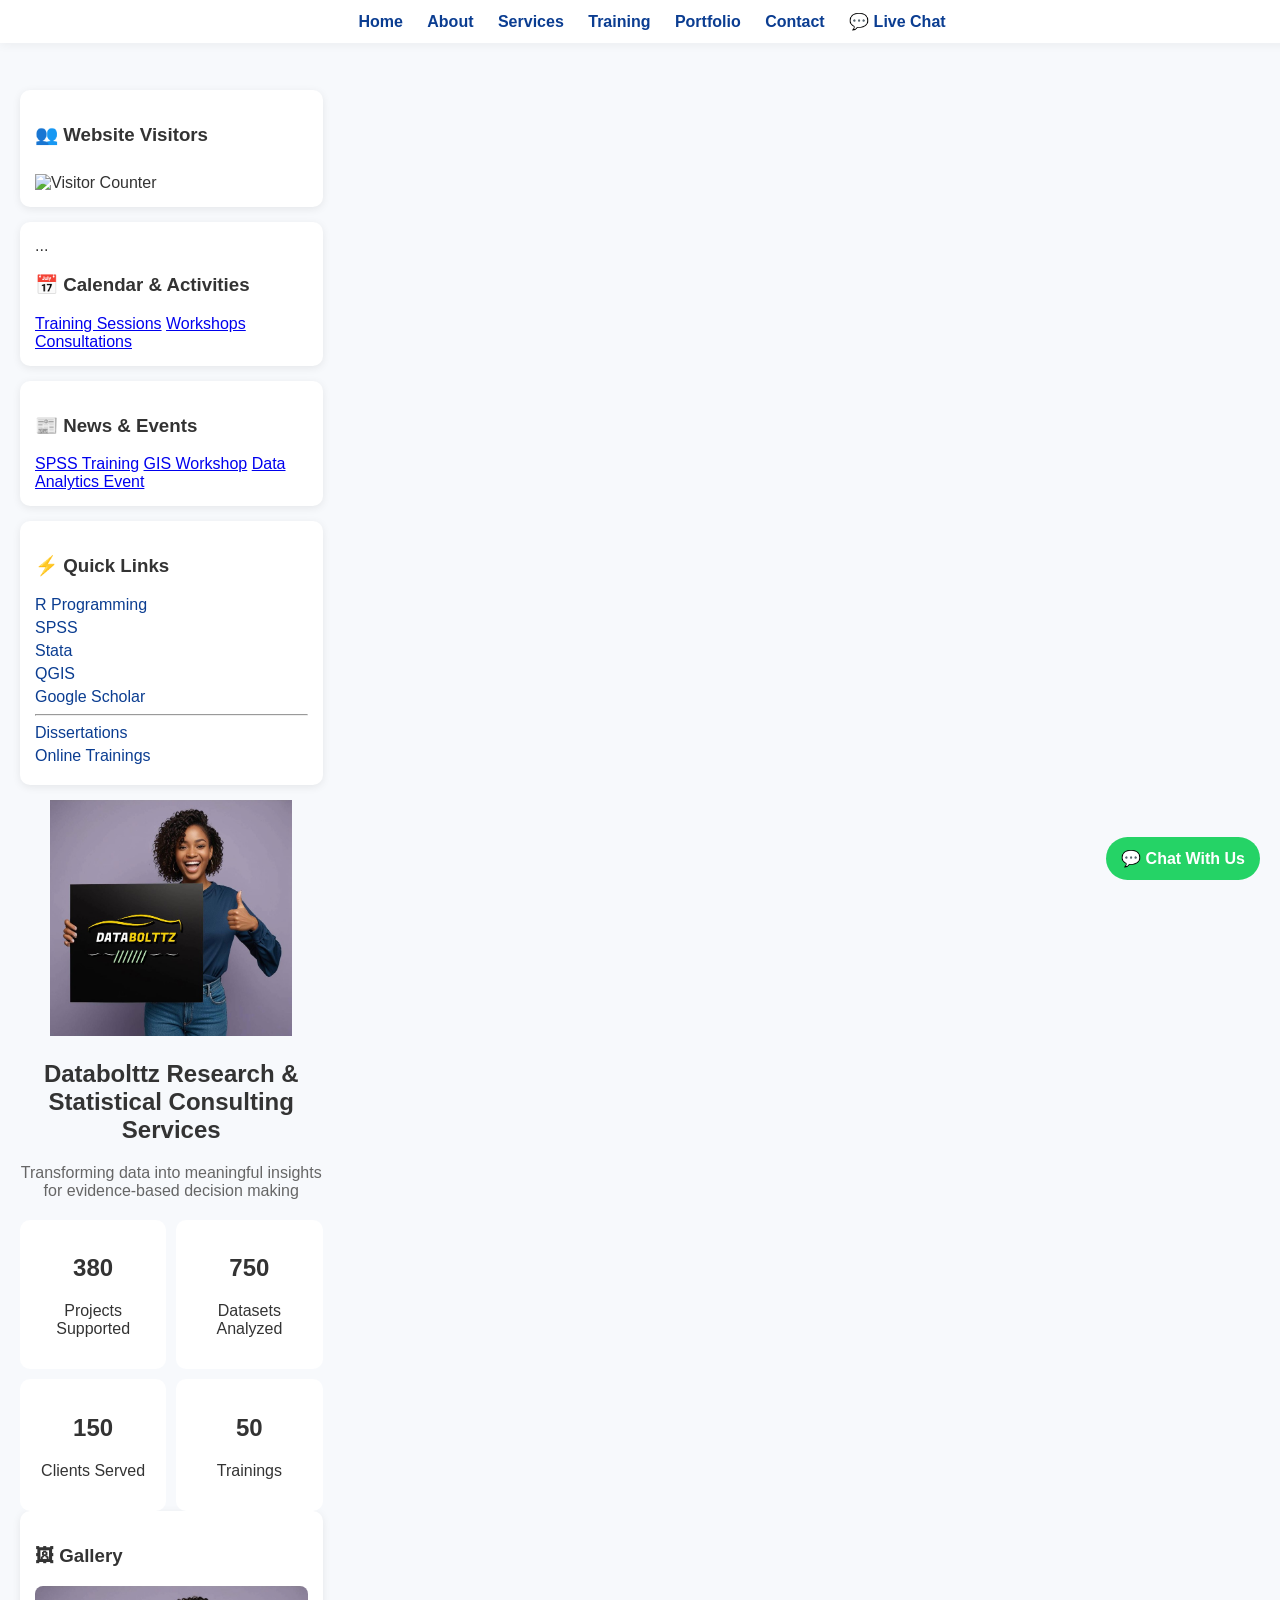
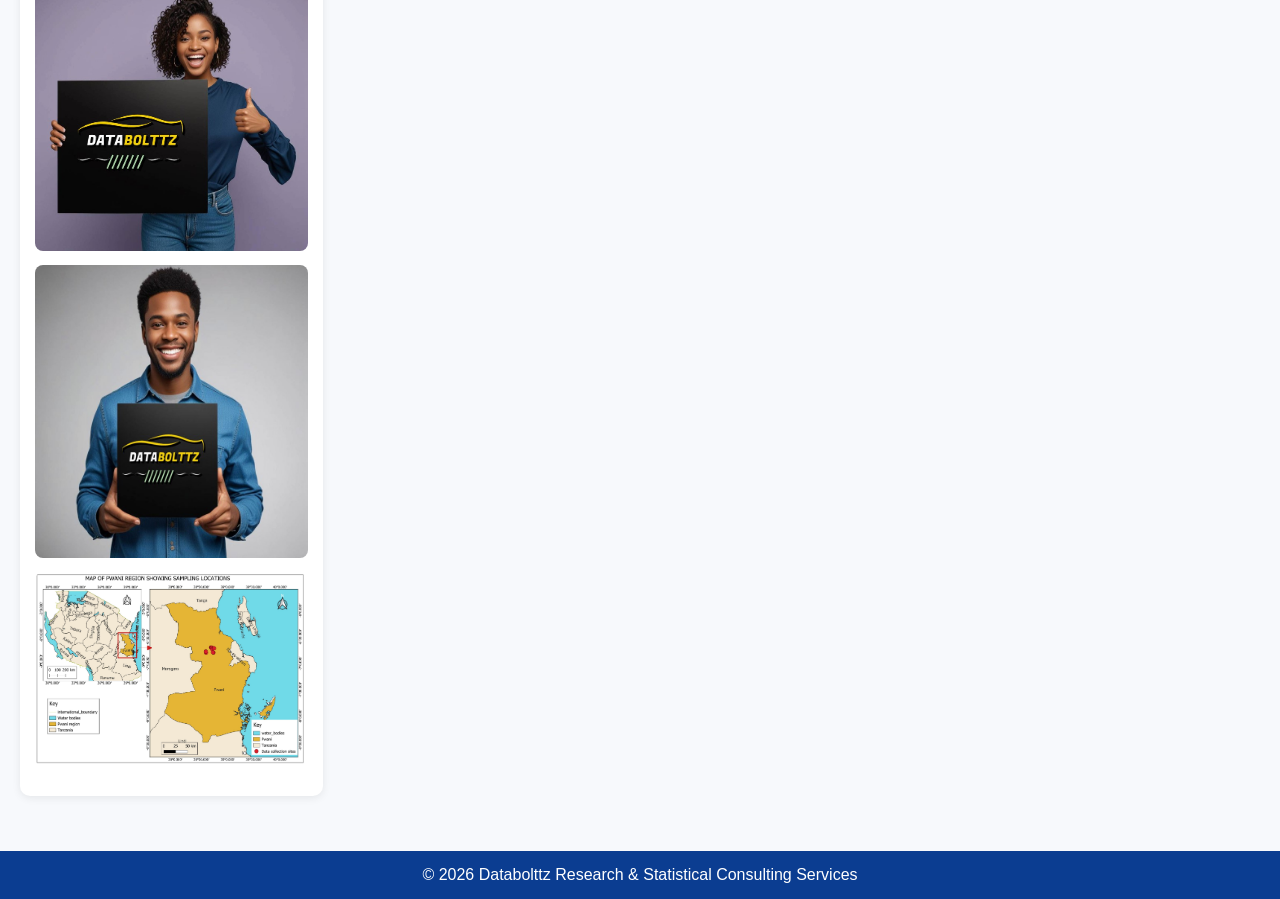
==== index.html @ 072b4691 "Update index.html" ====
<!DOCTYPE html>
<html lang="en">

<head>

<!-- Google Analytics -->
<script async src="https://www.googletagmanager.com/gtag/js?id=G-7TJXRVPLY3"></script>
<script>
  window.dataLayer = window.dataLayer || [];
  function gtag(){dataLayer.push(arguments);}
  gtag('js', new Date());
  gtag('config', 'G-7TJXRVPLY3');
</script>

<meta charset="UTF-8">
<meta name="viewport" content="width=device-width, initial-scale=1.0">

<title>Databolttz Research & Statistical Consulting Services</title>

<link rel="stylesheet" href="style.css">

</head>

<body>

<!-- NAVIGATION -->
<nav class="top-nav">

    <div class="nav-left">
        <a href="index.html">Home</a>
        <a href="about.html">About</a>
        <a href="services.html">Services</a>
        <a href="training.html">Training</a>
        <a href="portfolio.html">Portfolio</a>
        <a href="contact.html">Contact</a>

        <a href="https://wa.me/255772519788" class="nav-whatsapp" target="_blank">
            💬 Live Chat
        </a>
    </div>

</nav>

<!-- MAIN LAYOUT -->
<div class="home-container">

<!-- LEFT PANEL -->
<aside class="side-panel">

    <!-- LEFT PANEL -->
<aside class="side-panel">

    <!-- 👇 PASTE VISITOR COUNTER HERE (TOP OF LEFT PANEL) -->
    <div class="box visitor-box">

        <h3>👥 Website Visitors</h3>

        <img src="https://hits.seeyoufarm.com/api/count/incr/badge.svg?url=https%3A%2F%2Fdatabolttz.github.io&count_bg=%230B3D91&title_bg=%23555555&icon=&icon_color=%23E7E7E7&title=visitors&edge_flat=false"
             alt="Visitor Counter">

    </div>

    <!-- CALENDAR -->
    <div class="box">
        ...
        <h3>📅 Calendar & Activities</h3>
        <a href="#" onclick="showNoEvent('Training Sessions')">Training Sessions</a>
        <a href="#" onclick="showNoEvent('Workshops')">Workshops</a>
        <a href="#" onclick="showNoEvent('Consultations')">Consultations</a>
    </div>

    <div class="box">
        <h3>📰 News & Events</h3>
        <a href="#" onclick="showNoEvent('SPSS Training')">SPSS Training</a>
        <a href="#" onclick="showNoEvent('GIS Workshop')">GIS Workshop</a>
        <a href="#" onclick="showNoEvent('Data Analytics')">Data Analytics Event</a>
    </div>

    <div class="box quick-links">
        <h3>⚡ Quick Links</h3>

        <a href="https://www.r-project.org/" target="_blank">R Programming</a>
        <a href="https://www.ibm.com/spss" target="_blank">SPSS</a>
        <a href="https://www.stata.com/" target="_blank">Stata</a>
        <a href="https://www.qgis.org/" target="_blank">QGIS</a>
        <a href="https://scholar.google.com/" target="_blank">Google Scholar</a>

        <hr>

        <a href="https://www.proquest.com/" target="_blank">Dissertations</a>
        <a href="https://www.coursera.org/" target="_blank">Online Trainings</a>
    </div>

</aside>

<!-- CENTER PANEL -->
<main class="center-panel">

    <img src="Databolt1.jpg" class="hero-logo" alt="Databolttz Logo">

    <h1>Databolttz Research & Statistical Consulting Services</h1>

    <p class="tagline">
        Transforming data into meaningful insights for evidence-based decision making
    </p>

    <!-- COUNTERS -->
    <section class="stats-section">

        <div class="stat-box">
            <h2 class="counter" data-target="500">0</h2>
            <p>Projects Supported</p>
        </div>

        <div class="stat-box">
            <h2 class="counter" data-target="1000">0</h2>
            <p>Datasets Analyzed</p>
        </div>

        <div class="stat-box">
            <h2 class="counter" data-target="200">0</h2>
            <p>Clients Served</p>
        </div>

        <div class="stat-box">
            <h2 class="counter" data-target="50">0</h2>
            <p>Trainings</p>
        </div>

    </section>

</main>

<!-- RIGHT PANEL -->
<aside class="side-panel">

    <div class="box">
        <h3>🖼 Gallery</h3>

        <img src="Databolt1.jpg" class="gallery-img">
        <img src="Databolt2.jpg" class="gallery-img">
        <img src="Databolt6.jpg" class="gallery-img">

    </div>

</aside>

</div>

<!-- WHATSAPP BUTTON -->
<a href="https://wa.me/255772519788" class="whatsapp-btn" target="_blank">
💬 Chat With Us
</a>

<!-- FOOTER -->
<footer>
© 2026 Databolttz Research & Statistical Consulting Services
</footer>

<!-- SCRIPTS -->
<script>

function showNoEvent(item){
    alert(item + ":\n\nCurrently there are no active announcements.\n\nStay tuned.");
}

const counters = document.querySelectorAll('.counter');

counters.forEach(counter => {
    const update = () => {
        const target = +counter.getAttribute('data-target');
        const current = +counter.innerText;
        const inc = target / 100;

        if(current < target){
            counter.innerText = Math.ceil(current + inc);
            setTimeout(update, 20);
        } else {
            counter.innerText = target;
        }
    };
    update();
});

</script>

</body>
</html>
---- style.css ----
body {
    margin: 0;
    font-family: Arial, sans-serif;
    background: #f7f9fc;
    color: #333;
}

/* NAV */
.top-nav {
    position: fixed;
    top: 0;
    width: 100%;
    background: white;
    padding: 12px;
    display: flex;
    justify-content: center;
    box-shadow: 0 2px 10px rgba(0,0,0,0.05);
    z-index: 1000;
}

.top-nav a {
    margin: 0 10px;
    text-decoration: none;
    color: #0b3d91;
    font-weight: bold;
}

/* LAYOUT */
.home-container {
    display: grid;
    grid-template-columns: 1fr 2fr 1fr;
    gap: 15px;
    padding: 90px 20px 20px;
}

/* BOXES */
.box {
    background: white;
    padding: 15px;
    border-radius: 10px;
    margin-bottom: 15px;
    box-shadow: 0 2px 8px rgba(0,0,0,0.08);
}

/* CENTER */
.center-panel {
    text-align: center;
}

.hero-logo {
    width: 80%;
    max-width: 300px;
}

.tagline {
    color: #666;
}

/* COUNTERS */
.stats-section {
    display: grid;
    grid-template-columns: repeat(2, 1fr);
    gap: 10px;
    margin-top: 20px;
}

.stat-box {
    background: white;
    padding: 15px;
    border-radius: 10px;
}

/* GALLERY */
.gallery-img {
    width: 100%;
    margin-bottom: 10px;
    border-radius: 8px;
}

/* WHATSAPP */
.whatsapp-btn {
    position: fixed;
    bottom: 20px;
    right: 20px;
    background: #25D366;
    color: white;
    padding: 12px 15px;
    border-radius: 50px;
    text-decoration: none;
    font-weight: bold;
}

/* QUICK LINKS */
.quick-links a {
    display: block;
    margin: 5px 0;
    color: #0b3d91;
    text-decoration: none;
}

/* VISITOR IMAGE */
.visitor-box img {
    width: 100%;
    margin-top: 10px;
}

/* FOOTER */
footer {
    text-align: center;
    padding: 15px;
    background: #0b3d91;
    color: white;
    margin-top: 20px;
}
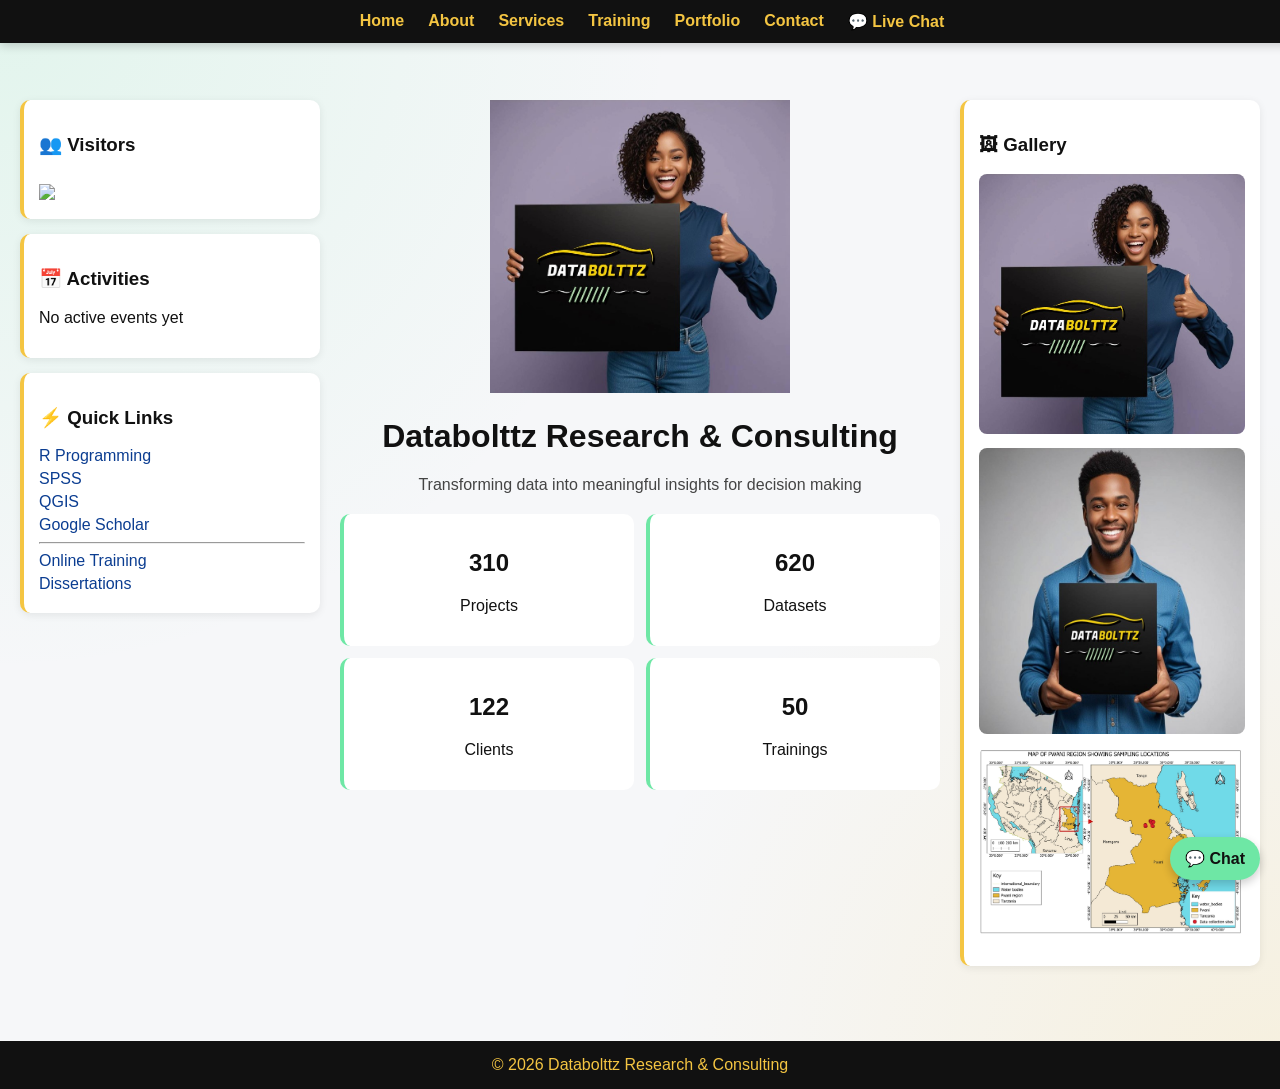
==== commit 22588bad: "Update index.html" ====
--- a/index.html
+++ b/index.html
@@ -3,7 +3,6 @@
 
 <head>
 
-<!-- Google Analytics -->
 <script async src="https://www.googletagmanager.com/gtag/js?id=G-7TJXRVPLY3"></script>
 <script>
   window.dataLayer = window.dataLayer || [];
@@ -15,7 +14,7 @@
 <meta charset="UTF-8">
 <meta name="viewport" content="width=device-width, initial-scale=1.0">
 
-<title>Databolttz Research & Statistical Consulting Services</title>
+<title>Databolttz Research & Consulting</title>
 
 <link rel="stylesheet" href="style.css">
 
@@ -23,152 +22,117 @@
 
 <body>
 
-<!-- NAVIGATION -->
+<!-- NAV -->
 <nav class="top-nav">
+    <a href="index.html">Home</a>
+    <a href="about.html">About</a>
+    <a href="services.html">Services</a>
+    <a href="training.html">Training</a>
+    <a href="portfolio.html">Portfolio</a>
+    <a href="contact.html">Contact</a>
 
-    <div class="nav-left">
-        <a href="index.html">Home</a>
-        <a href="about.html">About</a>
-        <a href="services.html">Services</a>
-        <a href="training.html">Training</a>
-        <a href="portfolio.html">Portfolio</a>
-        <a href="contact.html">Contact</a>
-
-        <a href="https://wa.me/255772519788" class="nav-whatsapp" target="_blank">
-            💬 Live Chat
-        </a>
-    </div>
-
+    <a href="https://wa.me/255772519788" target="_blank">💬 Live Chat</a>
 </nav>
 
 <!-- MAIN LAYOUT -->
 <div class="home-container">
 
-<!-- LEFT PANEL -->
-<aside class="side-panel">
+    <!-- LEFT -->
+    <aside class="side-panel">
 
-    <!-- LEFT PANEL -->
-<aside class="side-panel">
-
-    <!-- 👇 PASTE VISITOR COUNTER HERE (TOP OF LEFT PANEL) -->
-    <div class="box visitor-box">
-
-        <h3>👥 Website Visitors</h3>
-
-        <img src="https://hits.seeyoufarm.com/api/count/incr/badge.svg?url=https%3A%2F%2Fdatabolttz.github.io&count_bg=%230B3D91&title_bg=%23555555&icon=&icon_color=%23E7E7E7&title=visitors&edge_flat=false"
-             alt="Visitor Counter">
-
-    </div>
-
-    <!-- CALENDAR -->
-    <div class="box">
-        ...
-        <h3>📅 Calendar & Activities</h3>
-        <a href="#" onclick="showNoEvent('Training Sessions')">Training Sessions</a>
-        <a href="#" onclick="showNoEvent('Workshops')">Workshops</a>
-        <a href="#" onclick="showNoEvent('Consultations')">Consultations</a>
-    </div>
-
-    <div class="box">
-        <h3>📰 News & Events</h3>
-        <a href="#" onclick="showNoEvent('SPSS Training')">SPSS Training</a>
-        <a href="#" onclick="showNoEvent('GIS Workshop')">GIS Workshop</a>
-        <a href="#" onclick="showNoEvent('Data Analytics')">Data Analytics Event</a>
-    </div>
-
-    <div class="box quick-links">
-        <h3>⚡ Quick Links</h3>
-
-        <a href="https://www.r-project.org/" target="_blank">R Programming</a>
-        <a href="https://www.ibm.com/spss" target="_blank">SPSS</a>
-        <a href="https://www.stata.com/" target="_blank">Stata</a>
-        <a href="https://www.qgis.org/" target="_blank">QGIS</a>
-        <a href="https://scholar.google.com/" target="_blank">Google Scholar</a>
-
-        <hr>
-
-        <a href="https://www.proquest.com/" target="_blank">Dissertations</a>
-        <a href="https://www.coursera.org/" target="_blank">Online Trainings</a>
-    </div>
-
-</aside>
-
-<!-- CENTER PANEL -->
-<main class="center-panel">
-
-    <img src="Databolt1.jpg" class="hero-logo" alt="Databolttz Logo">
-
-    <h1>Databolttz Research & Statistical Consulting Services</h1>
-
-    <p class="tagline">
-        Transforming data into meaningful insights for evidence-based decision making
-    </p>
-
-    <!-- COUNTERS -->
-    <section class="stats-section">
-
-        <div class="stat-box">
-            <h2 class="counter" data-target="500">0</h2>
-            <p>Projects Supported</p>
+        <div class="box visitor-box">
+            <h3>👥 Visitors</h3>
+            <img src="https://hits.seeyoufarm.com/api/count/incr/badge.svg?url=https%3A%2F%2Fdatabolttz.github.io&count_bg=%230B3D91&title_bg=%23555555&title=visitors">
         </div>
 
-        <div class="stat-box">
-            <h2 class="counter" data-target="1000">0</h2>
-            <p>Datasets Analyzed</p>
+        <div class="box">
+            <h3>📅 Activities</h3>
+            <p>No active events yet</p>
         </div>
 
-        <div class="stat-box">
-            <h2 class="counter" data-target="200">0</h2>
-            <p>Clients Served</p>
+        <div class="box quick-links">
+            <h3>⚡ Quick Links</h3>
+
+            <a href="https://www.r-project.org/">R Programming</a>
+            <a href="https://www.ibm.com/spss">SPSS</a>
+            <a href="https://www.qgis.org/">QGIS</a>
+            <a href="https://scholar.google.com/">Google Scholar</a>
+
+            <hr>
+
+            <a href="https://www.coursera.org/">Online Training</a>
+            <a href="https://www.proquest.com/">Dissertations</a>
         </div>
 
-        <div class="stat-box">
-            <h2 class="counter" data-target="50">0</h2>
-            <p>Trainings</p>
+    </aside>
+
+    <!-- CENTER -->
+    <main class="center-panel">
+
+        <img src="Databolt1.jpg" class="hero-logo">
+
+        <h1>Databolttz Research & Consulting</h1>
+
+        <p class="tagline">
+            Transforming data into meaningful insights for decision making
+        </p>
+
+        <section class="stats-section">
+
+            <div class="stat-box">
+                <h2 class="counter" data-target="500">0</h2>
+                <p>Projects</p>
+            </div>
+
+            <div class="stat-box">
+                <h2 class="counter" data-target="1000">0</h2>
+                <p>Datasets</p>
+            </div>
+
+            <div class="stat-box">
+                <h2 class="counter" data-target="200">0</h2>
+                <p>Clients</p>
+            </div>
+
+            <div class="stat-box">
+                <h2 class="counter" data-target="50">0</h2>
+                <p>Trainings</p>
+            </div>
+
+        </section>
+
+    </main>
+
+    <!-- RIGHT -->
+    <aside class="side-panel">
+
+        <div class="box">
+            <h3>🖼 Gallery</h3>
+
+            <img src="Databolt1.jpg" class="gallery-img">
+            <img src="Databolt2.jpg" class="gallery-img">
+            <img src="Databolt6.jpg" class="gallery-img">
+
         </div>
 
-    </section>
-
-</main>
-
-<!-- RIGHT PANEL -->
-<aside class="side-panel">
-
-    <div class="box">
-        <h3>🖼 Gallery</h3>
-
-        <img src="Databolt1.jpg" class="gallery-img">
-        <img src="Databolt2.jpg" class="gallery-img">
-        <img src="Databolt6.jpg" class="gallery-img">
-
-    </div>
-
-</aside>
+    </aside>
 
 </div>
 
-<!-- WHATSAPP BUTTON -->
-<a href="https://wa.me/255772519788" class="whatsapp-btn" target="_blank">
-💬 Chat With Us
-</a>
+<!-- WHATSAPP -->
+<a href="https://wa.me/255772519788" class="whatsapp-btn">💬 Chat</a>
 
 <!-- FOOTER -->
 <footer>
-© 2026 Databolttz Research & Statistical Consulting Services
+© 2026 Databolttz Research & Consulting
 </footer>
 
-<!-- SCRIPTS -->
 <script>
-
-function showNoEvent(item){
-    alert(item + ":\n\nCurrently there are no active announcements.\n\nStay tuned.");
-}
-
-const counters = document.querySelectorAll('.counter');
+const counters = document.querySelectorAll(".counter");
 
 counters.forEach(counter => {
     const update = () => {
-        const target = +counter.getAttribute('data-target');
+        const target = +counter.getAttribute("data-target");
         const current = +counter.innerText;
         const inc = target / 100;
 
@@ -181,7 +145,6 @@
     };
     update();
 });
-
 </script>
 
 </body>
--- a/style.css
+++ b/style.css
@@ -1,48 +1,70 @@
 body {
     margin: 0;
     font-family: Arial, sans-serif;
-    background: #f7f9fc;
-    color: #333;
+
+    background:
+        radial-gradient(circle at top left, rgba(110,231,165,0.15), transparent 40%),
+        radial-gradient(circle at bottom right, rgba(244,197,66,0.15), transparent 40%),
+        #f6f7f9;
+
+    color: #111111;
 }
 
-/* NAV */
+/* =========================
+   CONTAINER (FIXED MARGINS)
+========================= */
+.home-container {
+    display: grid;
+    grid-template-columns: 1fr 2fr 1fr;
+    gap: 20px;
+
+    /* 👇 THIS FIXES YOUR PROBLEM */
+    max-width: 1400px;
+    margin: 0 auto;
+    padding: 100px 20px 30px;
+}
+
+/* =========================
+   NAV
+========================= */
 .top-nav {
     position: fixed;
     top: 0;
     width: 100%;
-    background: white;
+    background: #111111;
     padding: 12px;
     display: flex;
     justify-content: center;
-    box-shadow: 0 2px 10px rgba(0,0,0,0.05);
+    box-shadow: 0 2px 10px rgba(0,0,0,0.2);
     z-index: 1000;
 }
 
 .top-nav a {
-    margin: 0 10px;
+    margin: 0 12px;
     text-decoration: none;
-    color: #0b3d91;
+    color: #f4c542;
     font-weight: bold;
 }
 
-/* LAYOUT */
-.home-container {
-    display: grid;
-    grid-template-columns: 1fr 2fr 1fr;
-    gap: 15px;
-    padding: 90px 20px 20px;
+.top-nav a:hover {
+    color: #6ee7a5;
 }
 
-/* BOXES */
+/* =========================
+   BOXES
+========================= */
 .box {
     background: white;
     padding: 15px;
     border-radius: 10px;
     margin-bottom: 15px;
     box-shadow: 0 2px 8px rgba(0,0,0,0.08);
+    border-left: 4px solid #f4c542;
 }
 
-/* CENTER */
+/* =========================
+   CENTER PANEL
+========================= */
 .center-panel {
     text-align: center;
 }
@@ -53,14 +75,16 @@
 }
 
 .tagline {
-    color: #666;
+    color: #444;
 }
 
-/* COUNTERS */
+/* =========================
+   COUNTERS
+========================= */
 .stats-section {
     display: grid;
     grid-template-columns: repeat(2, 1fr);
-    gap: 10px;
+    gap: 12px;
     margin-top: 20px;
 }
 
@@ -68,29 +92,37 @@
     background: white;
     padding: 15px;
     border-radius: 10px;
+    border-left: 4px solid #6ee7a5;
 }
 
-/* GALLERY */
+/* =========================
+   GALLERY
+========================= */
 .gallery-img {
     width: 100%;
     margin-bottom: 10px;
     border-radius: 8px;
 }
 
-/* WHATSAPP */
+/* =========================
+   WHATSAPP BUTTON
+========================= */
 .whatsapp-btn {
     position: fixed;
     bottom: 20px;
     right: 20px;
-    background: #25D366;
-    color: white;
+    background: #6ee7a5;
+    color: #111111;
     padding: 12px 15px;
     border-radius: 50px;
     text-decoration: none;
     font-weight: bold;
+    box-shadow: 0 4px 10px rgba(0,0,0,0.2);
 }
 
-/* QUICK LINKS */
+/* =========================
+   QUICK LINKS
+========================= */
 .quick-links a {
     display: block;
     margin: 5px 0;
@@ -98,17 +130,39 @@
     text-decoration: none;
 }
 
-/* VISITOR IMAGE */
+.quick-links a:hover {
+    color: #6ee7a5;
+}
+
+/* =========================
+   VISITOR COUNTER
+========================= */
 .visitor-box img {
     width: 100%;
     margin-top: 10px;
 }
 
-/* FOOTER */
+/* =========================
+   FOOTER
+========================= */
 footer {
     text-align: center;
     padding: 15px;
-    background: #0b3d91;
-    color: white;
-    margin-top: 20px;
+    background: #111111;
+    color: #f4c542;
+    margin-top: 30px;
 }
+
+/* =========================
+   RESPONSIVE (IMPORTANT)
+========================= */
+@media (max-width: 900px) {
+    .home-container {
+        grid-template-columns: 1fr;
+        padding: 90px 15px;
+    }
+
+    .stats-section {
+        grid-template-columns: 1fr;
+    }
+}
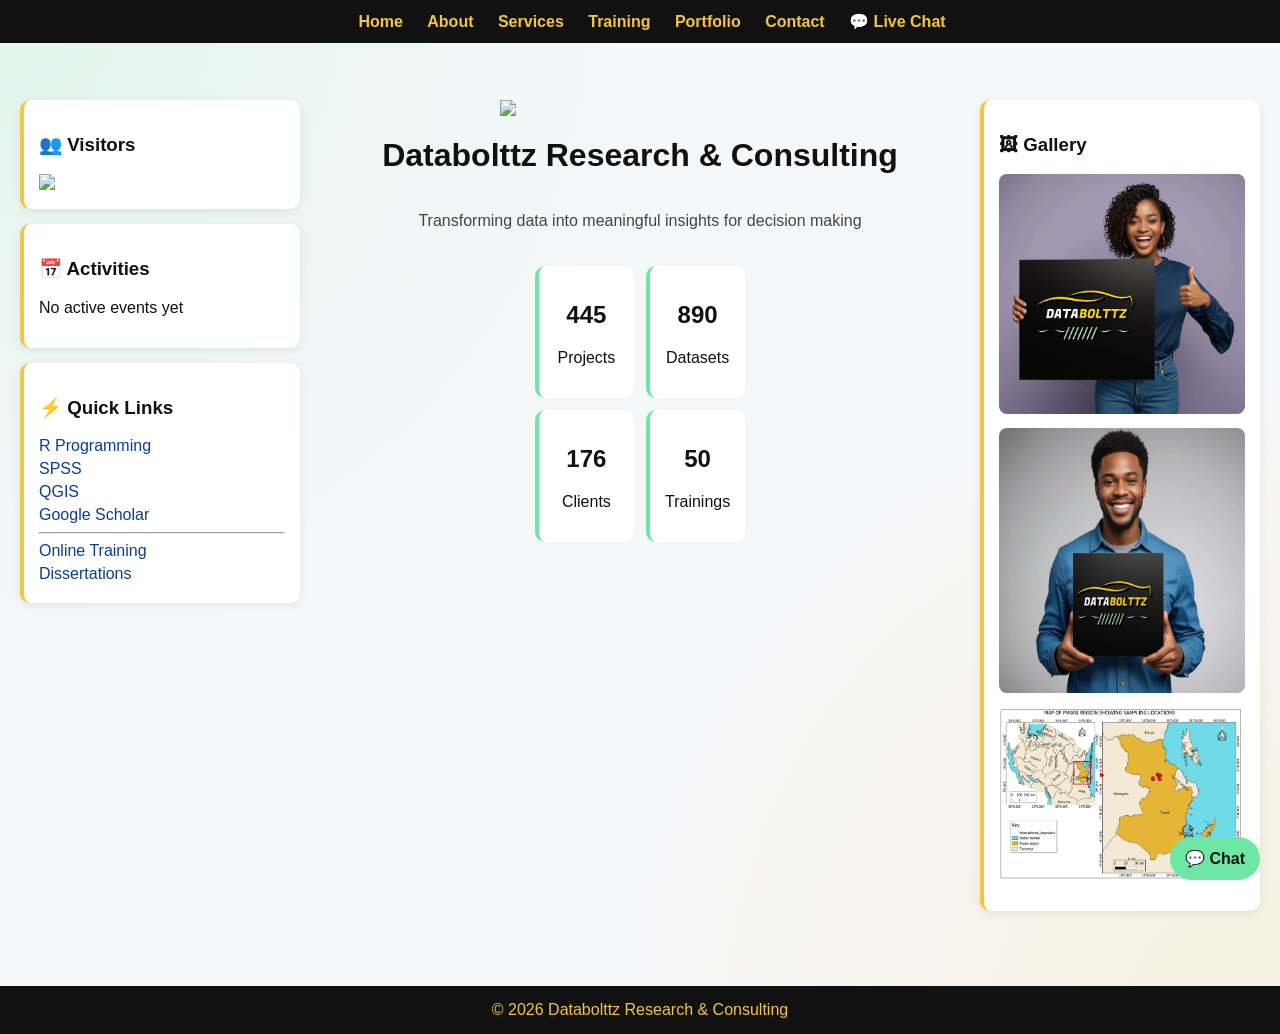
==== commit 4bbe31fa: "Update index.html" ====
--- a/index.html
+++ b/index.html
@@ -69,7 +69,7 @@
     <!-- CENTER -->
     <main class="center-panel">
 
-        <img src="Databolt1.jpg" class="hero-logo">
+        <img src="WhatsApp Image 2026-06-08 at 10.38.jpg" class="hero-logo">
 
         <h1>Databolttz Research & Consulting</h1>
 
--- a/style.css
+++ b/style.css
@@ -7,42 +7,24 @@
         radial-gradient(circle at bottom right, rgba(244,197,66,0.15), transparent 40%),
         #f6f7f9;
 
-    color: #111111;
+    color: #111;
 }
 
-/* =========================
-   CONTAINER (FIXED MARGINS)
-========================= */
-.home-container {
-    display: grid;
-    grid-template-columns: 1fr 2fr 1fr;
-    gap: 20px;
-
-    /* 👇 THIS FIXES YOUR PROBLEM */
-    max-width: 1400px;
-    margin: 0 auto;
-    padding: 100px 20px 30px;
-}
-
-/* =========================
-   NAV
-========================= */
+/* NAV */
 .top-nav {
     position: fixed;
     top: 0;
     width: 100%;
-    background: #111111;
+    background: #111;
     padding: 12px;
-    display: flex;
-    justify-content: center;
-    box-shadow: 0 2px 10px rgba(0,0,0,0.2);
+    text-align: center;
     z-index: 1000;
 }
 
 .top-nav a {
-    margin: 0 12px;
+    color: #f4c542;
+    margin: 0 10px;
     text-decoration: none;
-    color: #f4c542;
     font-weight: bold;
 }
 
@@ -50,37 +32,52 @@
     color: #6ee7a5;
 }
 
-/* =========================
-   BOXES
-========================= */
+/* LAYOUT (FIXED CENTERING) */
+.home-container {
+    display: grid;
+    grid-template-columns: 280px 1fr 280px;
+    gap: 25px;
+
+    max-width: 1300px;
+    margin: 0 auto;
+
+    padding: 100px 20px 40px;
+}
+
+/* PANELS */
+.side-panel {
+    position: sticky;
+    top: 90px;
+}
+
+.center-panel {
+    text-align: center;
+    display: flex;
+    flex-direction: column;
+    align-items: center;
+}
+
+/* BOXES */
 .box {
-    background: white;
+    background: #fff;
     padding: 15px;
     border-radius: 10px;
     margin-bottom: 15px;
+    border-left: 4px solid #f4c542;
     box-shadow: 0 2px 8px rgba(0,0,0,0.08);
-    border-left: 4px solid #f4c542;
 }
 
-/* =========================
-   CENTER PANEL
-========================= */
-.center-panel {
-    text-align: center;
-}
-
+/* CENTER */
 .hero-logo {
-    width: 80%;
-    max-width: 300px;
+    width: 100%;
+    max-width: 280px;
 }
 
 .tagline {
     color: #444;
 }
 
-/* =========================
-   COUNTERS
-========================= */
+/* STATS */
 .stats-section {
     display: grid;
     grid-template-columns: repeat(2, 1fr);
@@ -91,38 +88,31 @@
 .stat-box {
     background: white;
     padding: 15px;
+    border-left: 4px solid #6ee7a5;
     border-radius: 10px;
-    border-left: 4px solid #6ee7a5;
 }
 
-/* =========================
-   GALLERY
-========================= */
+/* GALLERY */
 .gallery-img {
     width: 100%;
     margin-bottom: 10px;
     border-radius: 8px;
 }
 
-/* =========================
-   WHATSAPP BUTTON
-========================= */
+/* WHATSAPP */
 .whatsapp-btn {
     position: fixed;
     bottom: 20px;
     right: 20px;
     background: #6ee7a5;
-    color: #111111;
+    color: #111;
     padding: 12px 15px;
     border-radius: 50px;
     text-decoration: none;
     font-weight: bold;
-    box-shadow: 0 4px 10px rgba(0,0,0,0.2);
 }
 
-/* =========================
-   QUICK LINKS
-========================= */
+/* LINKS */
 .quick-links a {
     display: block;
     margin: 5px 0;
@@ -130,39 +120,22 @@
     text-decoration: none;
 }
 
-.quick-links a:hover {
-    color: #6ee7a5;
-}
-
-/* =========================
-   VISITOR COUNTER
-========================= */
-.visitor-box img {
-    width: 100%;
-    margin-top: 10px;
-}
-
-/* =========================
-   FOOTER
-========================= */
 footer {
     text-align: center;
     padding: 15px;
-    background: #111111;
+    background: #111;
     color: #f4c542;
-    margin-top: 30px;
+    margin-top: 20px;
 }
 
-/* =========================
-   RESPONSIVE (IMPORTANT)
-========================= */
+/* RESPONSIVE */
 @media (max-width: 900px) {
     .home-container {
         grid-template-columns: 1fr;
-        padding: 90px 15px;
     }
 
-    .stats-section {
-        grid-template-columns: 1fr;
+    .side-panel {
+        position: relative;
+        top: auto;
     }
 }
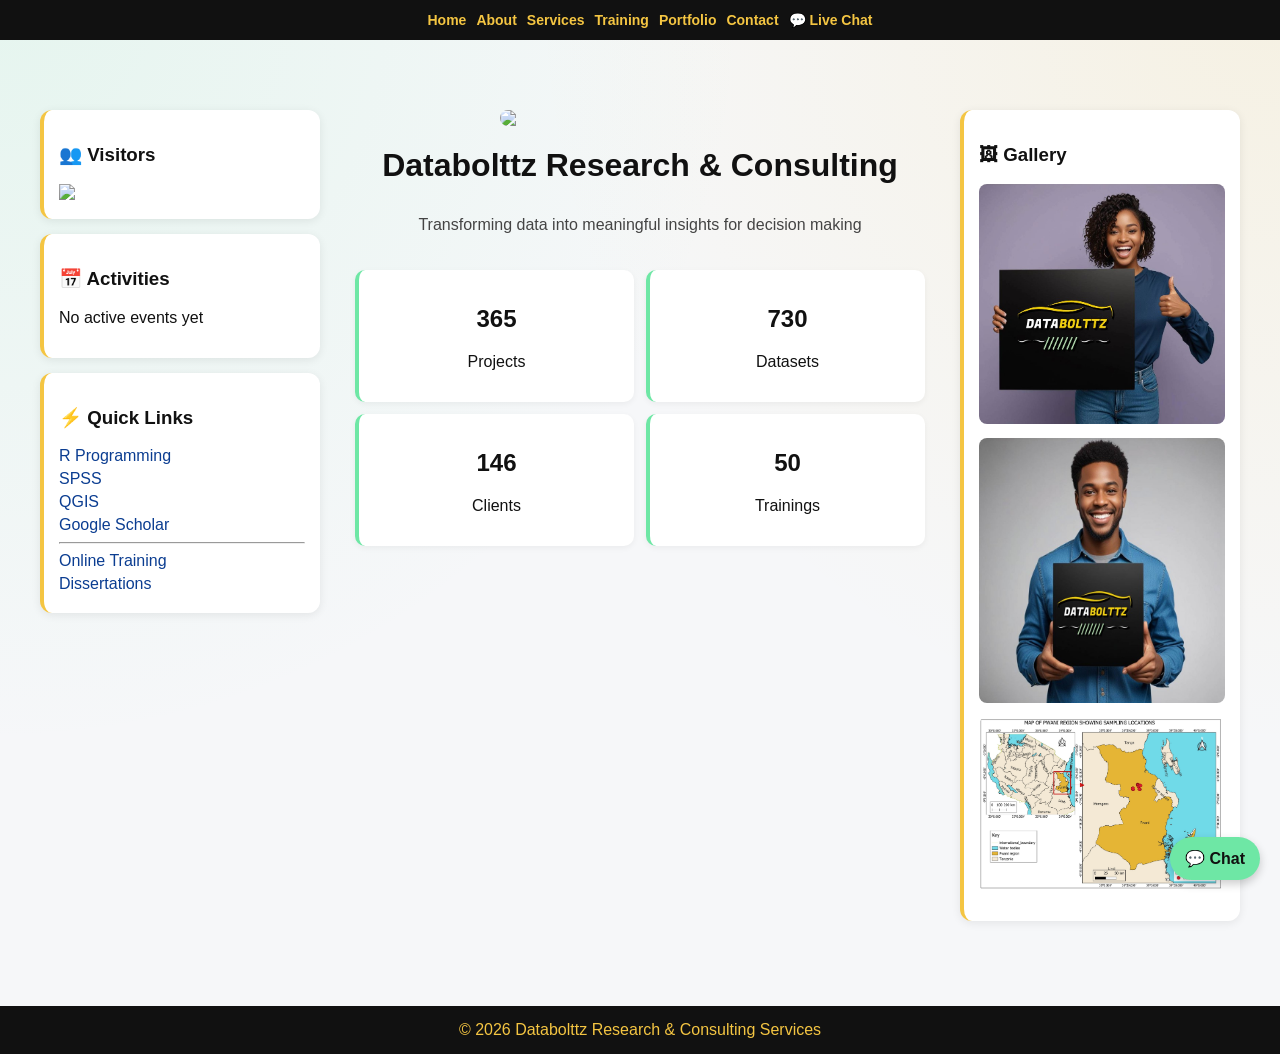
==== commit 333ce02d: "Update index.html" ====
--- a/index.html
+++ b/index.html
@@ -14,7 +14,7 @@
 <meta charset="UTF-8">
 <meta name="viewport" content="width=device-width, initial-scale=1.0">
 
-<title>Databolttz Research & Consulting</title>
+<title>Databolttz Research & Consulting Services</title>
 
 <link rel="stylesheet" href="style.css">
 
@@ -124,7 +124,7 @@
 
 <!-- FOOTER -->
 <footer>
-© 2026 Databolttz Research & Consulting
+© 2026 Databolttz Research & Consulting Services
 </footer>
 
 <script>
--- a/style.css
+++ b/style.css
@@ -3,116 +3,147 @@
     font-family: Arial, sans-serif;
 
     background:
-        radial-gradient(circle at top left, rgba(110,231,165,0.15), transparent 40%),
-        radial-gradient(circle at bottom right, rgba(244,197,66,0.15), transparent 40%),
+        radial-gradient(circle at top left, rgba(110,231,165,0.12), transparent 45%),
+        radial-gradient(circle at top right, rgba(244,197,66,0.12), transparent 45%),
         #f6f7f9;
 
     color: #111;
-}
-
-/* NAV */
+    overflow-x: hidden;
+}
+
+/* =========================
+   NAVIGATION
+========================= */
 .top-nav {
     position: fixed;
     top: 0;
     width: 100%;
     background: #111;
-    padding: 12px;
-    text-align: center;
+    padding: 12px 10px;
+    display: flex;
+    justify-content: center;
+    flex-wrap: wrap;
+    gap: 10px;
     z-index: 1000;
 }
 
 .top-nav a {
     color: #f4c542;
-    margin: 0 10px;
     text-decoration: none;
     font-weight: bold;
+    font-size: 14px;
 }
 
 .top-nav a:hover {
     color: #6ee7a5;
 }
 
-/* LAYOUT (FIXED CENTERING) */
+/* =========================
+   MAIN WRAPPER (KEY FIX)
+========================= */
 .home-container {
     display: grid;
-    grid-template-columns: 280px 1fr 280px;
+
+    /* Balanced layout (fixes left/right empty feel) */
+    grid-template-columns: 280px minmax(500px, 1fr) 280px;
+
     gap: 25px;
 
-    max-width: 1300px;
+    /* IMPORTANT: centers whole site */
+    max-width: 1200px;
     margin: 0 auto;
 
-    padding: 100px 20px 40px;
-}
-
-/* PANELS */
+    padding: 110px 20px 40px;
+
+    align-items: start;
+}
+
+/* =========================
+   SIDE PANELS
+========================= */
 .side-panel {
     position: sticky;
     top: 90px;
 }
 
+/* =========================
+   CENTER PANEL (TRUE CENTER FIX)
+========================= */
 .center-panel {
     text-align: center;
+
     display: flex;
     flex-direction: column;
     align-items: center;
-}
-
-/* BOXES */
+
+    justify-content: flex-start;
+
+    padding: 0 10px;
+}
+
+/* =========================
+   BOX STYLE
+========================= */
 .box {
     background: #fff;
     padding: 15px;
+    border-radius: 12px;
+
+    margin-bottom: 15px;
+
+    border-left: 4px solid #f4c542;
+
+    box-shadow: 0 2px 10px rgba(0,0,0,0.08);
+}
+
+/* =========================
+   HERO LOGO
+========================= */
+.hero-logo {
+    width: 100%;
+    max-width: 280px;
     border-radius: 10px;
-    margin-bottom: 15px;
-    border-left: 4px solid #f4c542;
-    box-shadow: 0 2px 8px rgba(0,0,0,0.08);
-}
-
-/* CENTER */
-.hero-logo {
-    width: 100%;
-    max-width: 280px;
-}
-
+}
+
+/* =========================
+   TAGLINE
+========================= */
 .tagline {
     color: #444;
-}
-
-/* STATS */
+    margin-top: 10px;
+}
+
+/* =========================
+   COUNTERS
+========================= */
 .stats-section {
     display: grid;
     grid-template-columns: repeat(2, 1fr);
     gap: 12px;
     margin-top: 20px;
+    width: 100%;
 }
 
 .stat-box {
     background: white;
     padding: 15px;
+    border-radius: 10px;
     border-left: 4px solid #6ee7a5;
-    border-radius: 10px;
-}
-
-/* GALLERY */
+    box-shadow: 0 2px 6px rgba(0,0,0,0.05);
+}
+
+/* =========================
+   GALLERY
+========================= */
 .gallery-img {
     width: 100%;
+    border-radius: 8px;
     margin-bottom: 10px;
-    border-radius: 8px;
-}
-
-/* WHATSAPP */
-.whatsapp-btn {
-    position: fixed;
-    bottom: 20px;
-    right: 20px;
-    background: #6ee7a5;
-    color: #111;
-    padding: 12px 15px;
-    border-radius: 50px;
-    text-decoration: none;
-    font-weight: bold;
-}
-
-/* LINKS */
+}
+
+/* =========================
+   QUICK LINKS
+========================= */
 .quick-links a {
     display: block;
     margin: 5px 0;
@@ -120,22 +151,58 @@
     text-decoration: none;
 }
 
+.quick-links a:hover {
+    color: #6ee7a5;
+}
+
+/* =========================
+   WHATSAPP BUTTON
+========================= */
+.whatsapp-btn {
+    position: fixed;
+    bottom: 20px;
+    right: 20px;
+
+    background: #6ee7a5;
+    color: #111;
+
+    padding: 12px 15px;
+    border-radius: 50px;
+
+    text-decoration: none;
+    font-weight: bold;
+
+    box-shadow: 0 4px 10px rgba(0,0,0,0.2);
+}
+
+/* =========================
+   FOOTER
+========================= */
 footer {
     text-align: center;
     padding: 15px;
+
     background: #111;
     color: #f4c542;
-    margin-top: 20px;
-}
-
-/* RESPONSIVE */
+
+    margin-top: 30px;
+}
+
+/* =========================
+   RESPONSIVE FIX
+========================= */
 @media (max-width: 900px) {
     .home-container {
         grid-template-columns: 1fr;
+        padding: 90px 15px;
     }
 
     .side-panel {
         position: relative;
         top: auto;
     }
-}
+
+    .stats-section {
+        grid-template-columns: 1fr;
+    }
+}
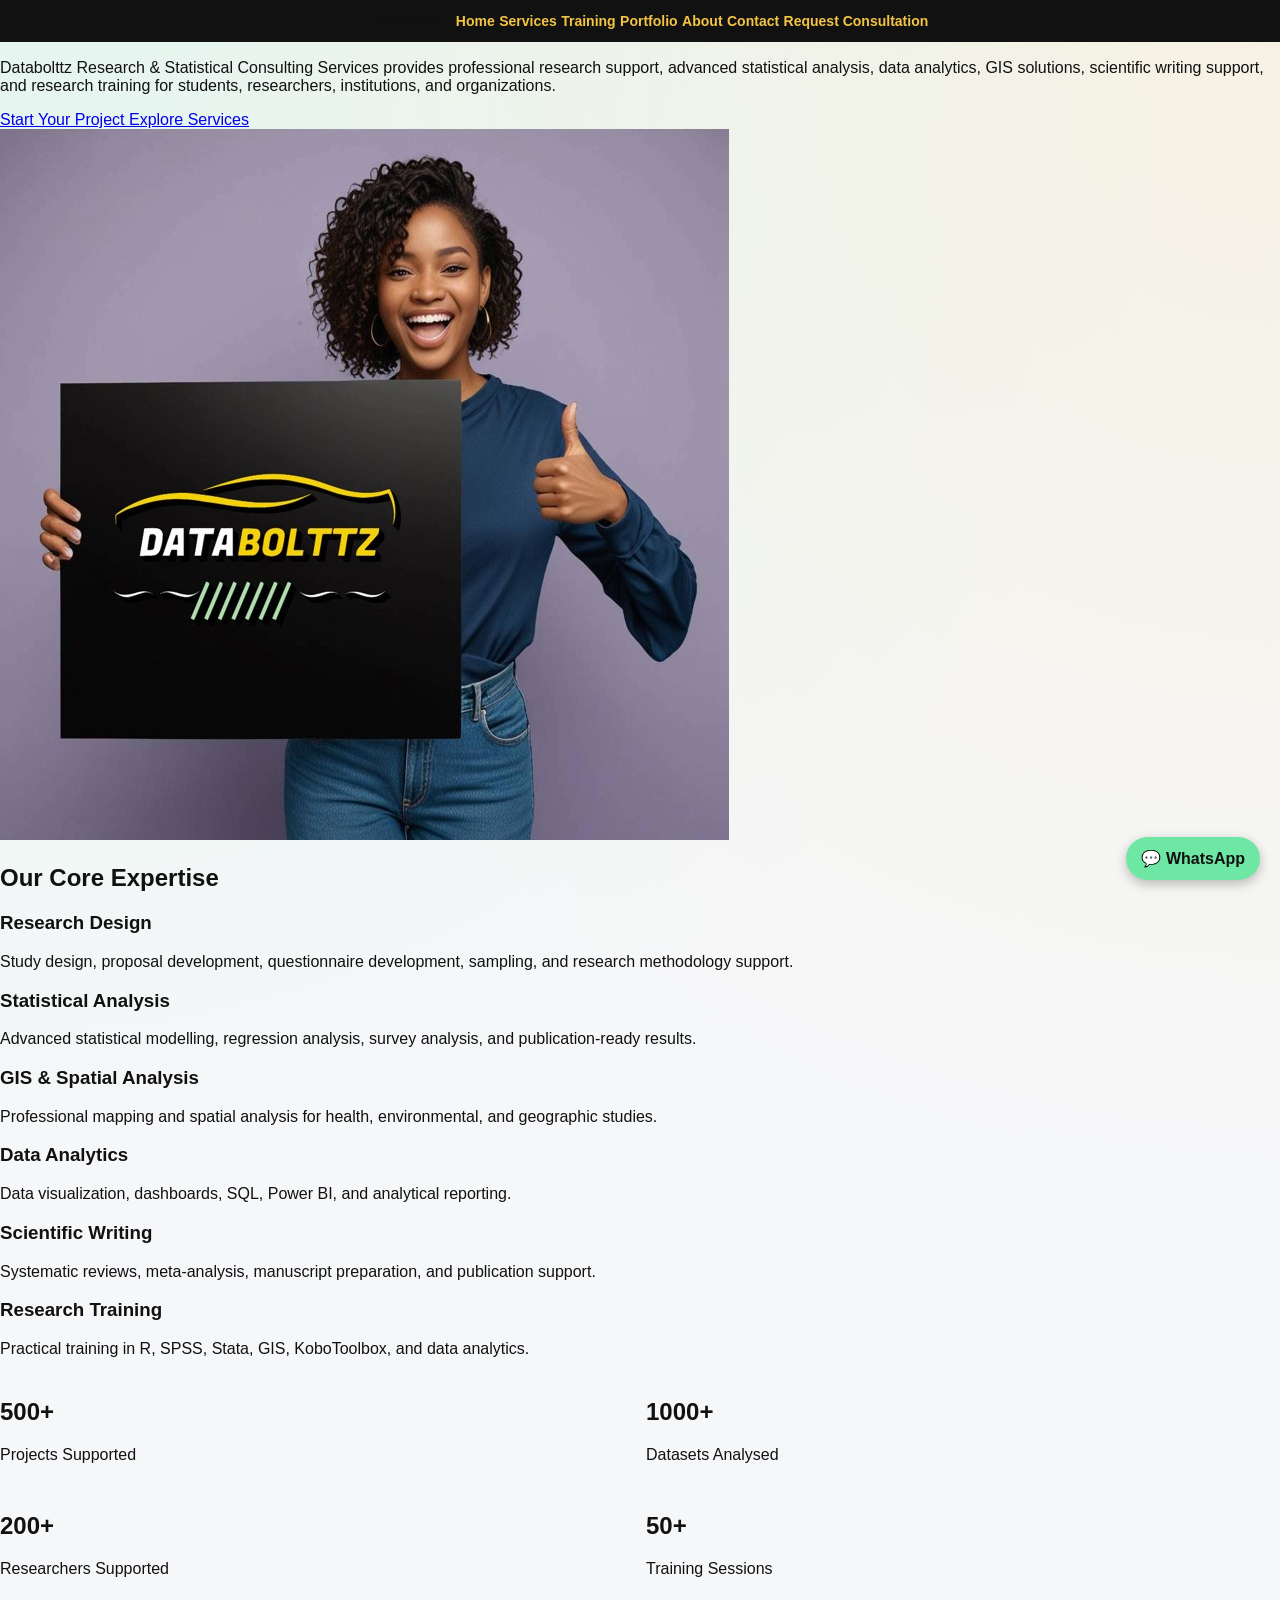
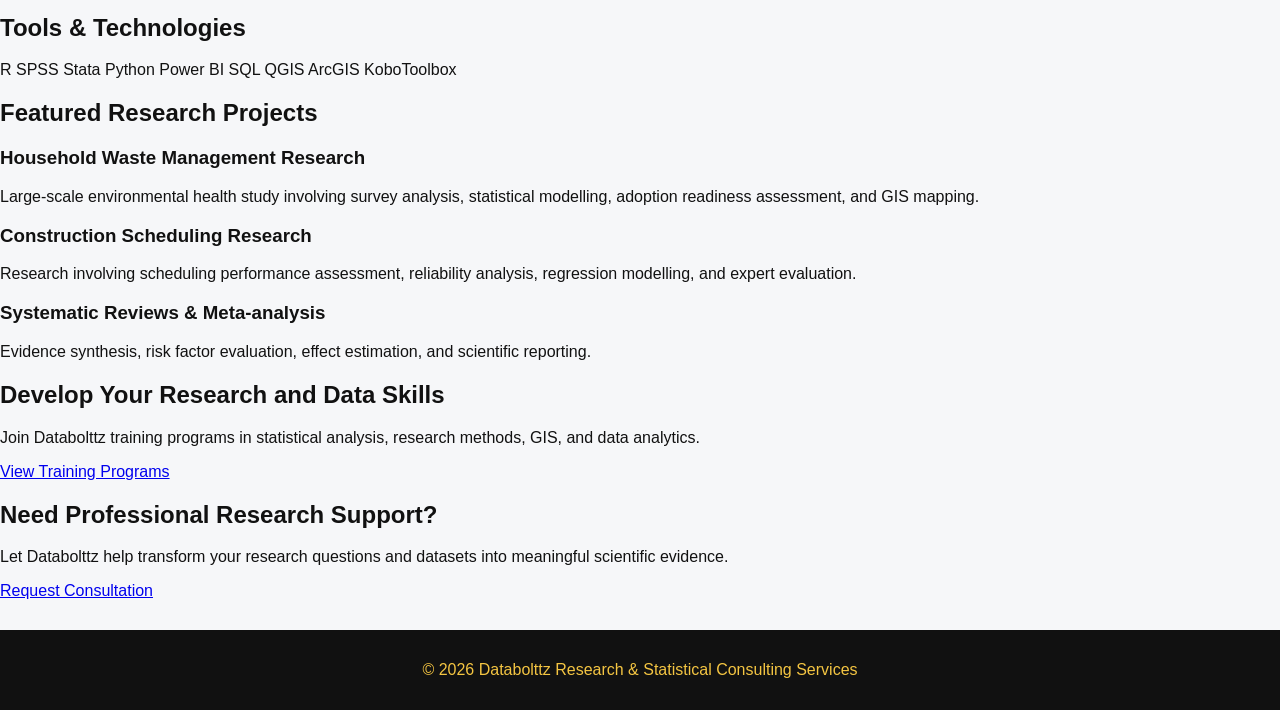
==== commit ceb18e4b: "Update index.html" ====
--- a/index.html
+++ b/index.html
@@ -3,149 +3,480 @@
 
 <head>
 
+<!-- Google Analytics -->
 <script async src="https://www.googletagmanager.com/gtag/js?id=G-7TJXRVPLY3"></script>
 <script>
-  window.dataLayer = window.dataLayer || [];
-  function gtag(){dataLayer.push(arguments);}
-  gtag('js', new Date());
-  gtag('config', 'G-7TJXRVPLY3');
+window.dataLayer = window.dataLayer || [];
+function gtag(){dataLayer.push(arguments);}
+gtag('js', new Date());
+gtag('config', 'G-7TJXRVPLY3');
 </script>
 
 <meta charset="UTF-8">
 <meta name="viewport" content="width=device-width, initial-scale=1.0">
 
-<title>Databolttz Research & Consulting Services</title>
+<title>
+Databolttz Research & Statistical Consulting Services
+</title>
+
+<meta name="description"
+content="Databolttz provides professional research support, statistical analysis, GIS mapping, data analytics, scientific writing, and research training services.">
 
 <link rel="stylesheet" href="style.css">
 
 </head>
 
+
 <body>
 
-<!-- NAV -->
+
+<!-- ================= NAVIGATION ================= -->
+
+<header>
+
 <nav class="top-nav">
-    <a href="index.html">Home</a>
-    <a href="about.html">About</a>
-    <a href="services.html">Services</a>
-    <a href="training.html">Training</a>
-    <a href="portfolio.html">Portfolio</a>
-    <a href="contact.html">Contact</a>
-
-    <a href="https://wa.me/255772519788" target="_blank">💬 Live Chat</a>
+
+<div class="logo">
+Databolttz
+</div>
+
+
+<div class="nav-links">
+
+<a href="index.html">Home</a>
+<a href="services.html">Services</a>
+<a href="training.html">Training</a>
+<a href="portfolio.html">Portfolio</a>
+<a href="about.html">About</a>
+<a href="contact.html">Contact</a>
+
+<a class="nav-button" href="contact.html">
+Request Consultation
+</a>
+
+</div>
+
 </nav>
 
-<!-- MAIN LAYOUT -->
-<div class="home-container">
-
-    <!-- LEFT -->
-    <aside class="side-panel">
-
-        <div class="box visitor-box">
-            <h3>👥 Visitors</h3>
-            <img src="https://hits.seeyoufarm.com/api/count/incr/badge.svg?url=https%3A%2F%2Fdatabolttz.github.io&count_bg=%230B3D91&title_bg=%23555555&title=visitors">
-        </div>
-
-        <div class="box">
-            <h3>📅 Activities</h3>
-            <p>No active events yet</p>
-        </div>
-
-        <div class="box quick-links">
-            <h3>⚡ Quick Links</h3>
-
-            <a href="https://www.r-project.org/">R Programming</a>
-            <a href="https://www.ibm.com/spss">SPSS</a>
-            <a href="https://www.qgis.org/">QGIS</a>
-            <a href="https://scholar.google.com/">Google Scholar</a>
-
-            <hr>
-
-            <a href="https://www.coursera.org/">Online Training</a>
-            <a href="https://www.proquest.com/">Dissertations</a>
-        </div>
-
-    </aside>
-
-    <!-- CENTER -->
-    <main class="center-panel">
-
-        <img src="WhatsApp Image 2026-06-08 at 10.38.jpg" class="hero-logo">
-
-        <h1>Databolttz Research & Consulting</h1>
-
-        <p class="tagline">
-            Transforming data into meaningful insights for decision making
-        </p>
-
-        <section class="stats-section">
-
-            <div class="stat-box">
-                <h2 class="counter" data-target="500">0</h2>
-                <p>Projects</p>
-            </div>
-
-            <div class="stat-box">
-                <h2 class="counter" data-target="1000">0</h2>
-                <p>Datasets</p>
-            </div>
-
-            <div class="stat-box">
-                <h2 class="counter" data-target="200">0</h2>
-                <p>Clients</p>
-            </div>
-
-            <div class="stat-box">
-                <h2 class="counter" data-target="50">0</h2>
-                <p>Trainings</p>
-            </div>
-
-        </section>
-
-    </main>
-
-    <!-- RIGHT -->
-    <aside class="side-panel">
-
-        <div class="box">
-            <h3>🖼 Gallery</h3>
-
-            <img src="Databolt1.jpg" class="gallery-img">
-            <img src="Databolt2.jpg" class="gallery-img">
-            <img src="Databolt6.jpg" class="gallery-img">
-
-        </div>
-
-    </aside>
-
-</div>
-
-<!-- WHATSAPP -->
-<a href="https://wa.me/255772519788" class="whatsapp-btn">💬 Chat</a>
-
-<!-- FOOTER -->
+</header>
+
+
+
+<!-- ================= HERO ================= -->
+
+
+<section class="hero">
+
+
+<div class="hero-text">
+
+<h1>
+Transforming Research Data Into Reliable Scientific Evidence
+</h1>
+
+
+<p>
+Databolttz Research & Statistical Consulting Services provides
+professional research support, advanced statistical analysis,
+data analytics, GIS solutions, scientific writing support,
+and research training for students, researchers, institutions,
+and organizations.
+</p>
+
+
+<div class="hero-buttons">
+
+<a href="contact.html" class="btn">
+Start Your Project
+</a>
+
+
+<a href="services.html" class="btn-outline">
+Explore Services
+</a>
+
+</div>
+
+</div>
+
+
+
+<div class="hero-image">
+
+<img src="Databolt1.jpg"
+alt="Databolttz Research Consulting">
+
+</div>
+
+
+</section>
+
+
+
+
+<!-- ================= EXPERTISE ================= -->
+
+
+<section class="section">
+
+
+<h2>
+Our Core Expertise
+</h2>
+
+
+<div class="card-grid">
+
+
+<div class="card">
+
+<h3>
+Research Design
+</h3>
+
+<p>
+Study design, proposal development,
+questionnaire development, sampling,
+and research methodology support.
+</p>
+
+</div>
+
+
+
+<div class="card">
+
+<h3>
+Statistical Analysis
+</h3>
+
+<p>
+Advanced statistical modelling,
+regression analysis, survey analysis,
+and publication-ready results.
+</p>
+
+</div>
+
+
+
+<div class="card">
+
+<h3>
+GIS & Spatial Analysis
+</h3>
+
+<p>
+Professional mapping and spatial analysis
+for health, environmental, and geographic studies.
+</p>
+
+</div>
+
+
+
+<div class="card">
+
+<h3>
+Data Analytics
+</h3>
+
+<p>
+Data visualization, dashboards,
+SQL, Power BI, and analytical reporting.
+</p>
+
+</div>
+
+
+
+<div class="card">
+
+<h3>
+Scientific Writing
+</h3>
+
+<p>
+Systematic reviews, meta-analysis,
+manuscript preparation, and publication support.
+</p>
+
+</div>
+
+
+
+<div class="card">
+
+<h3>
+Research Training
+</h3>
+
+<p>
+Practical training in R, SPSS, Stata,
+GIS, KoboToolbox, and data analytics.
+</p>
+
+</div>
+
+
+</div>
+
+</section>
+
+
+
+
+
+<!-- ================= STATS ================= -->
+
+
+<section class="stats-section">
+
+
+<div class="stat">
+
+<h2>
+500+
+</h2>
+
+<p>
+Projects Supported
+</p>
+
+</div>
+
+
+
+<div class="stat">
+
+<h2>
+1000+
+</h2>
+
+<p>
+Datasets Analysed
+</p>
+
+</div>
+
+
+
+<div class="stat">
+
+<h2>
+200+
+</h2>
+
+<p>
+Researchers Supported
+</p>
+
+</div>
+
+
+
+<div class="stat">
+
+<h2>
+50+
+</h2>
+
+<p>
+Training Sessions
+</p>
+
+</div>
+
+
+</section>
+
+
+
+
+
+<!-- ================= SOFTWARE ================= -->
+
+
+<section class="section light">
+
+
+<h2>
+Tools & Technologies
+</h2>
+
+
+<div class="software">
+
+
+<span>R</span>
+<span>SPSS</span>
+<span>Stata</span>
+<span>Python</span>
+<span>Power BI</span>
+<span>SQL</span>
+<span>QGIS</span>
+<span>ArcGIS</span>
+<span>KoboToolbox</span>
+
+
+</div>
+
+
+</section>
+
+
+
+
+
+<!-- ================= PORTFOLIO ================= -->
+
+
+<section class="section">
+
+
+<h2>
+Featured Research Projects
+</h2>
+
+
+<div class="card-grid">
+
+
+<div class="card">
+
+<h3>
+Household Waste Management Research
+</h3>
+
+<p>
+Large-scale environmental health study involving survey analysis,
+statistical modelling, adoption readiness assessment,
+and GIS mapping.
+</p>
+
+</div>
+
+
+
+<div class="card">
+
+<h3>
+Construction Scheduling Research
+</h3>
+
+<p>
+Research involving scheduling performance assessment,
+reliability analysis, regression modelling,
+and expert evaluation.
+</p>
+
+</div>
+
+
+
+<div class="card">
+
+<h3>
+Systematic Reviews & Meta-analysis
+</h3>
+
+<p>
+Evidence synthesis, risk factor evaluation,
+effect estimation, and scientific reporting.
+</p>
+
+</div>
+
+
+</div>
+
+
+</section>
+
+
+
+
+
+<!-- ================= TRAINING CTA ================= -->
+
+
+<section class="cta">
+
+
+<h2>
+Develop Your Research and Data Skills
+</h2>
+
+
+<p>
+Join Databolttz training programs in statistical analysis,
+research methods, GIS, and data analytics.
+</p>
+
+
+<a href="training.html" class="btn">
+View Training Programs
+</a>
+
+
+</section>
+
+
+
+
+
+
+<!-- ================= CONTACT CTA ================= -->
+
+
+<section class="contact-banner">
+
+
+<h2>
+Need Professional Research Support?
+</h2>
+
+
+<p>
+Let Databolttz help transform your research questions
+and datasets into meaningful scientific evidence.
+</p>
+
+
+<a href="contact.html" class="btn">
+Request Consultation
+</a>
+
+
+</section>
+
+
+
+
+
+
 <footer>
-© 2026 Databolttz Research & Consulting Services
+
+<p>
+© 2026 Databolttz Research & Statistical Consulting Services
+</p>
+
 </footer>
 
-<script>
-const counters = document.querySelectorAll(".counter");
-
-counters.forEach(counter => {
-    const update = () => {
-        const target = +counter.getAttribute("data-target");
-        const current = +counter.innerText;
-        const inc = target / 100;
-
-        if(current < target){
-            counter.innerText = Math.ceil(current + inc);
-            setTimeout(update, 20);
-        } else {
-            counter.innerText = target;
-        }
-    };
-    update();
-});
-</script>
+
+
+<a href="https://wa.me/255772519788"
+class="whatsapp-btn">
+
+💬 WhatsApp
+
+</a>
+
+
+
+<script src="script.js"></script>
+
 
 </body>
+
 </html>
--- a/style.css
+++ b/style.css
@@ -18,12 +18,16 @@
     position: fixed;
     top: 0;
     width: 100%;
+
     background: #111;
     padding: 12px 10px;
+
     display: flex;
     justify-content: center;
     flex-wrap: wrap;
-    gap: 10px;
+
+    gap: 12px;
+
     z-index: 1000;
 }
 
@@ -39,18 +43,17 @@
 }
 
 /* =========================
-   MAIN WRAPPER (KEY FIX)
+   MAIN LAYOUT (FIXED BALANCE CORE)
 ========================= */
 .home-container {
     display: grid;
 
-    /* Balanced layout (fixes left/right empty feel) */
-    grid-template-columns: 280px minmax(500px, 1fr) 280px;
-
-    gap: 25px;
-
-    /* IMPORTANT: centers whole site */
-    max-width: 1200px;
+    /* IMPORTANT FIX: better center dominance */
+    grid-template-columns: 260px minmax(650px, 1fr) 260px;
+
+    gap: 30px;
+
+    max-width: 1250px;
     margin: 0 auto;
 
     padding: 110px 20px 40px;
@@ -64,6 +67,9 @@
 .side-panel {
     position: sticky;
     top: 90px;
+
+    /* prevents weird stretching feel */
+    align-self: start;
 }
 
 /* =========================
@@ -87,6 +93,7 @@
 .box {
     background: #fff;
     padding: 15px;
+
     border-radius: 12px;
 
     margin-bottom: 15px;
@@ -97,29 +104,40 @@
 }
 
 /* =========================
-   HERO LOGO
+   HERO LOGO (CENTER STABILITY FIX)
 ========================= */
 .hero-logo {
     width: 100%;
-    max-width: 280px;
+    max-width: 300px;
+
+    display: block;
+    margin: 0 auto;
+
     border-radius: 10px;
 }
 
 /* =========================
-   TAGLINE
-========================= */
+   TITLE + TAGLINE
+========================= */
+h1 {
+    margin-top: 15px;
+    font-size: 22px;
+}
+
 .tagline {
     color: #444;
-    margin-top: 10px;
-}
-
-/* =========================
-   COUNTERS
+    margin-top: 6px;
+}
+
+/* =========================
+   COUNTERS (CENTER STABILITY FIX)
 ========================= */
 .stats-section {
     display: grid;
     grid-template-columns: repeat(2, 1fr);
+
     gap: 12px;
+
     margin-top: 20px;
     width: 100%;
 }
@@ -127,8 +145,11 @@
 .stat-box {
     background: white;
     padding: 15px;
+
     border-radius: 10px;
+
     border-left: 4px solid #6ee7a5;
+
     box-shadow: 0 2px 6px rgba(0,0,0,0.05);
 }
 
@@ -147,6 +168,7 @@
 .quick-links a {
     display: block;
     margin: 5px 0;
+
     color: #0b3d91;
     text-decoration: none;
 }
@@ -172,7 +194,9 @@
     text-decoration: none;
     font-weight: bold;
 
-    box-shadow: 0 4px 10px rgba(0,0,0,0.2);
+    box-shadow: 0 4px 12px rgba(0,0,0,0.25);
+
+    z-index: 9999;
 }
 
 /* =========================
@@ -189,11 +213,12 @@
 }
 
 /* =========================
-   RESPONSIVE FIX
+   RESPONSIVE DESIGN (FIXED)
 ========================= */
 @media (max-width: 900px) {
     .home-container {
         grid-template-columns: 1fr;
+
         padding: 90px 15px;
     }
 
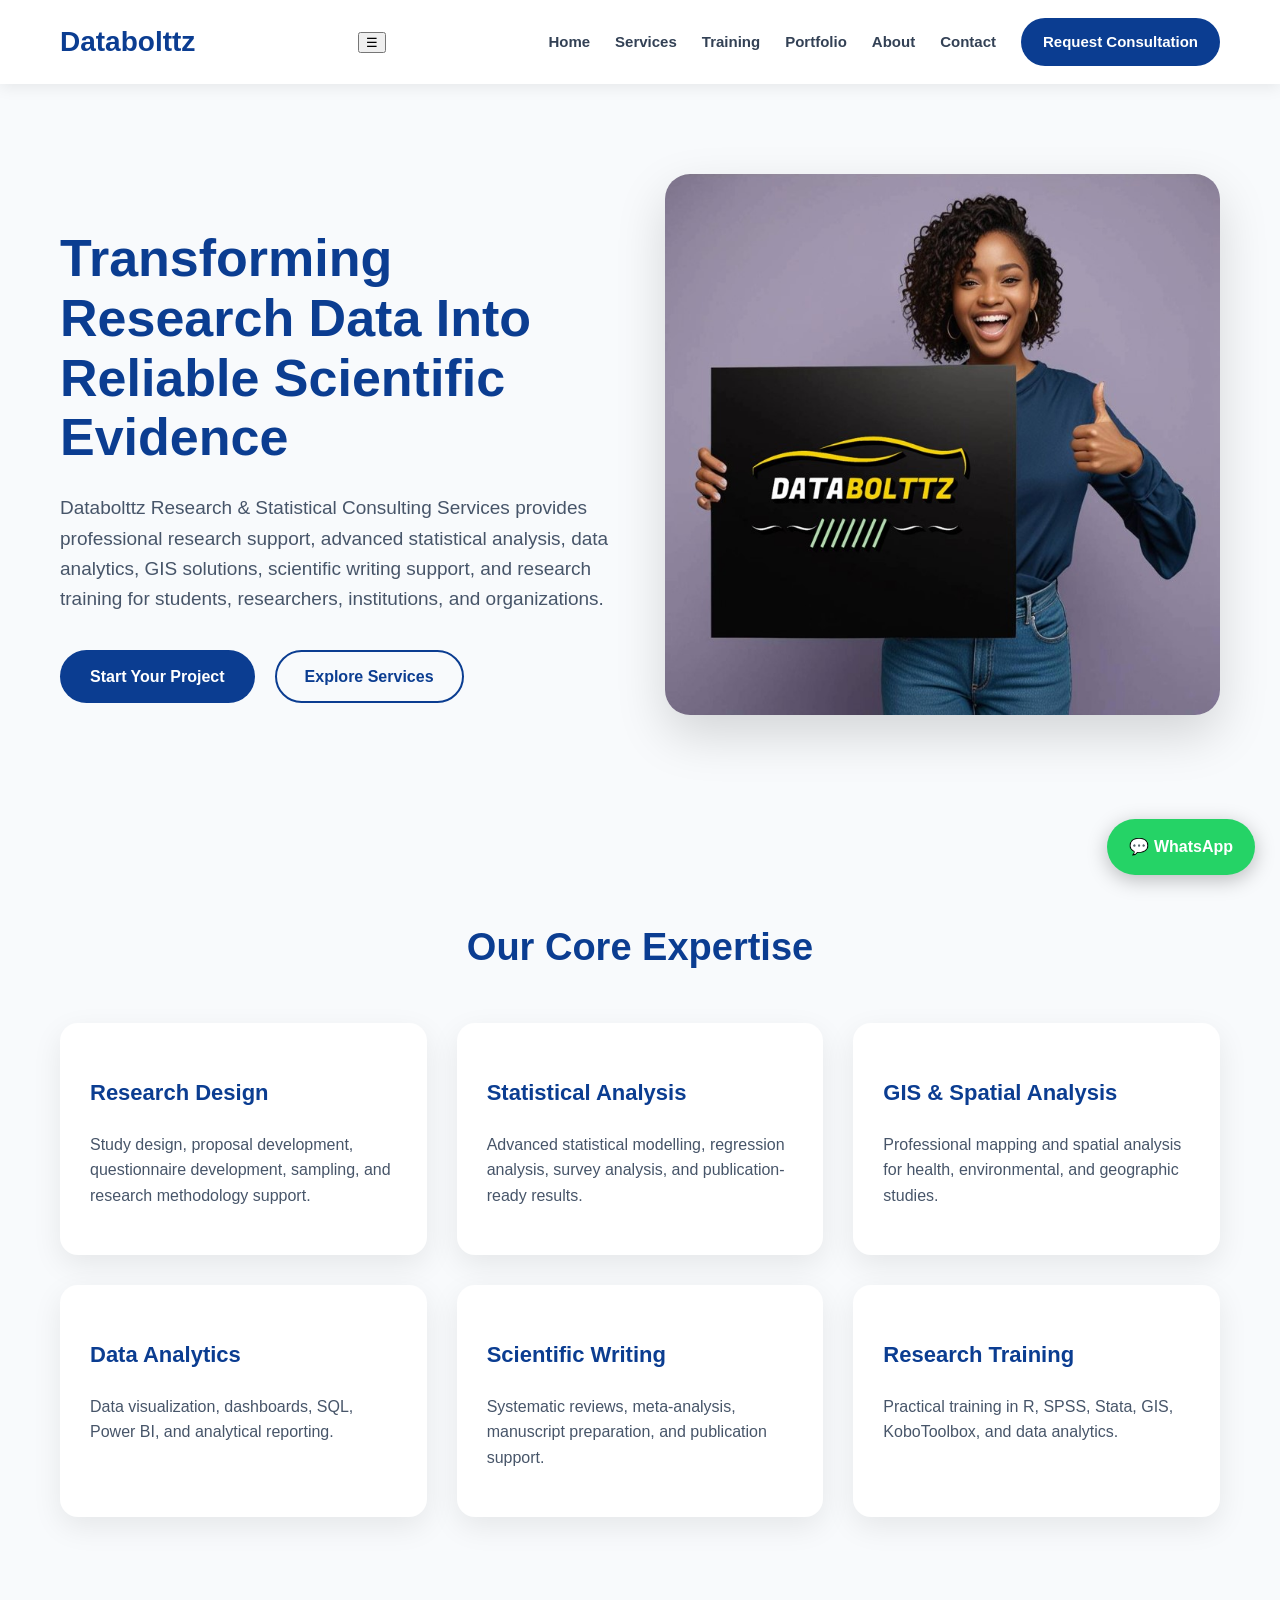
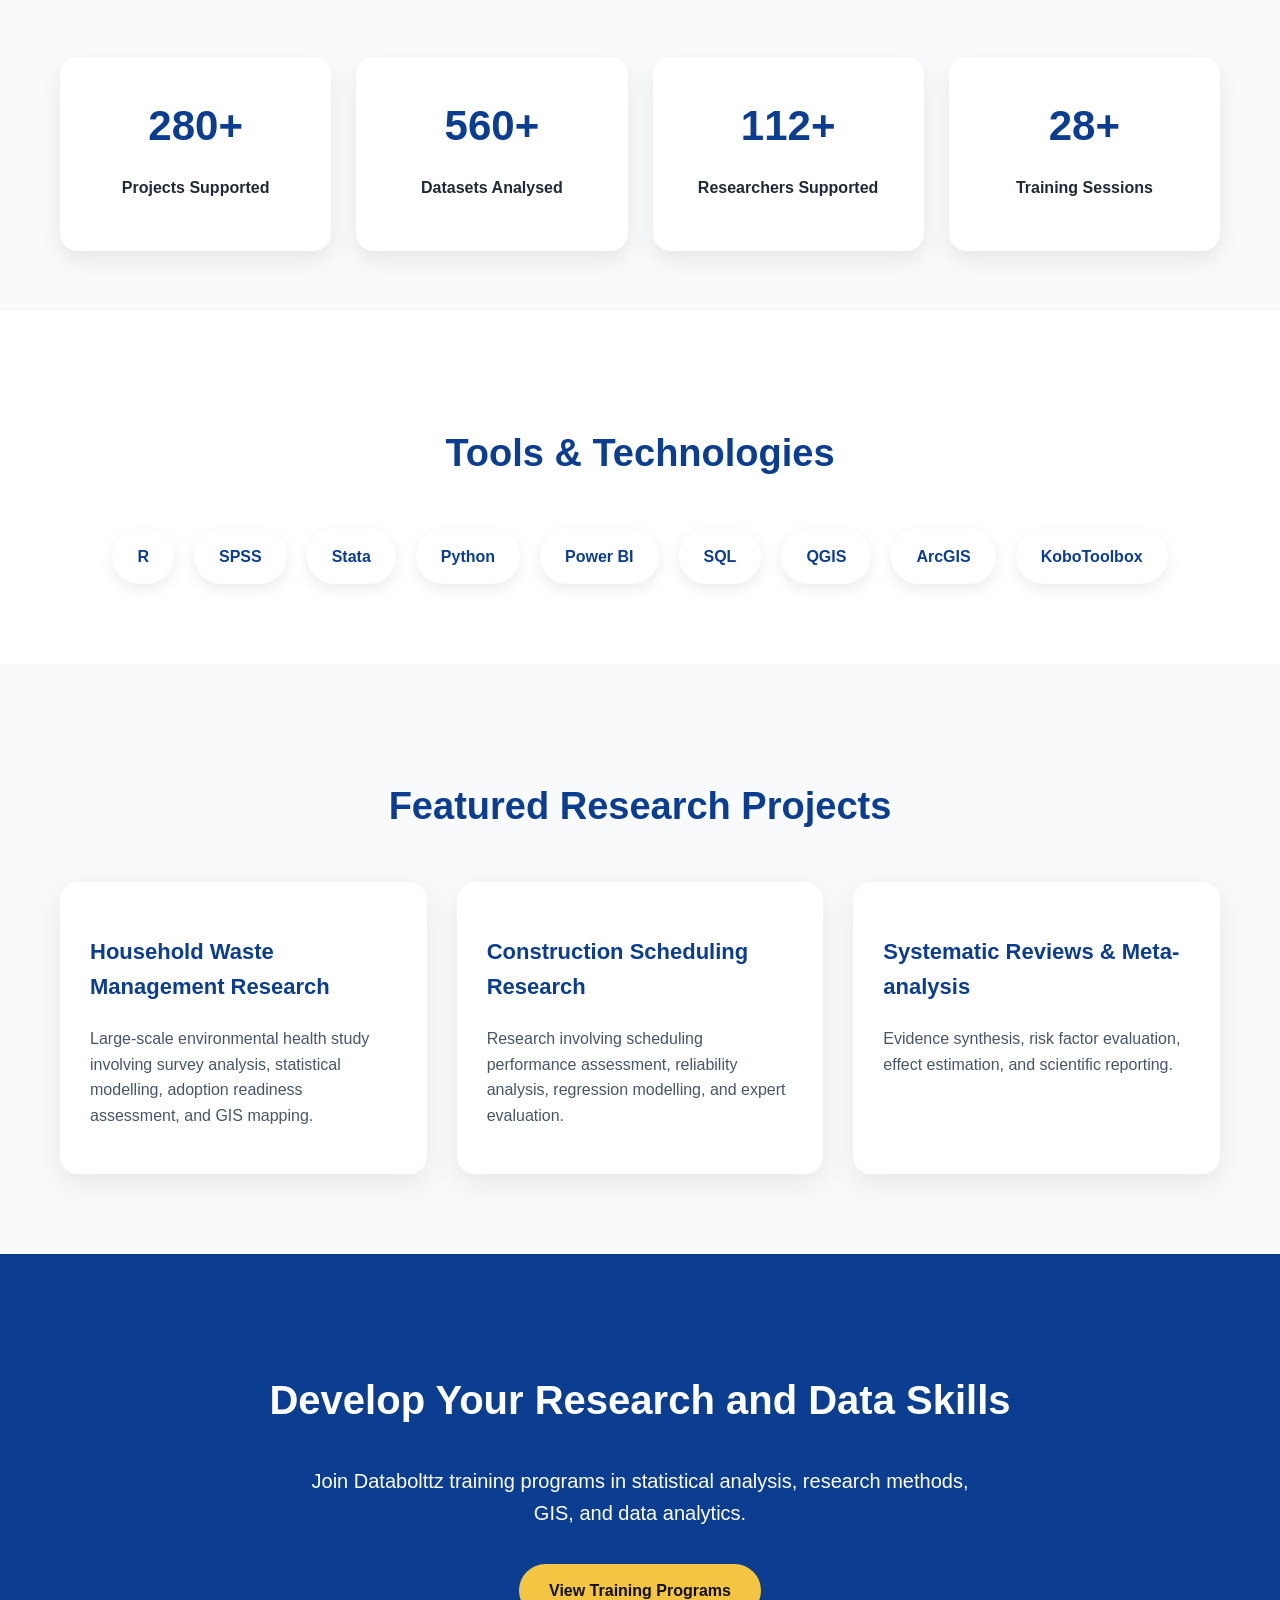
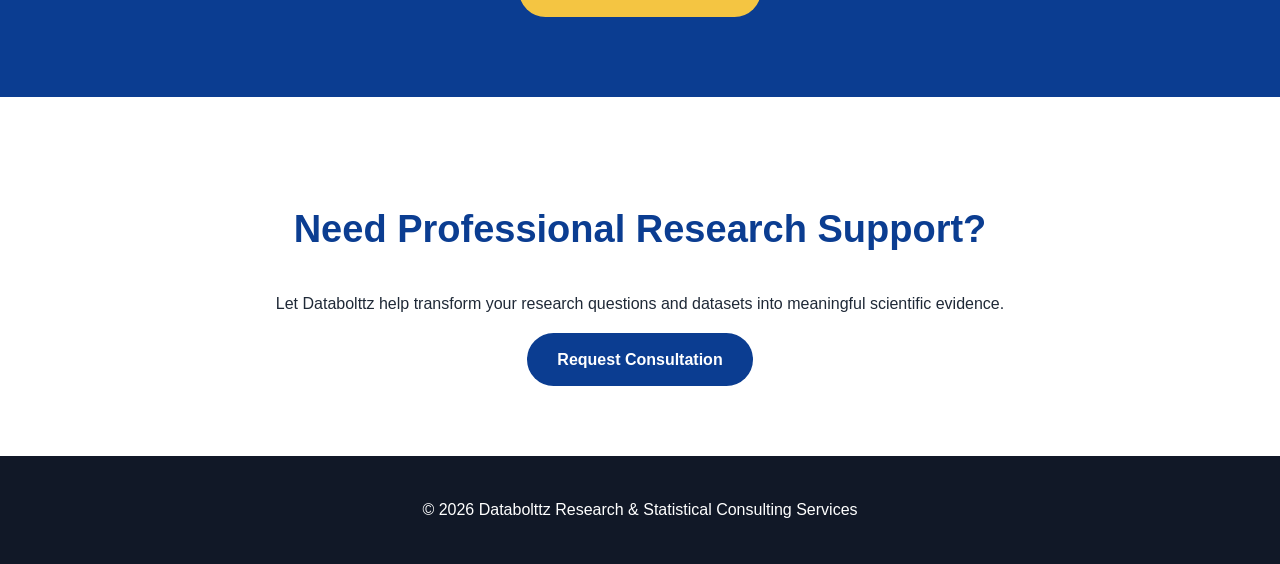
==== commit 253eeb0c: "Update index.html" ====
--- a/index.html
+++ b/index.html
@@ -39,7 +39,9 @@
 <div class="logo">
 Databolttz
 </div>
-
+<button class="menu-toggle">
+☰
+</button>
 
 <div class="nav-links">
 
--- a/style.css
+++ b/style.css
@@ -1,233 +1,744 @@
+/* =====================================================
+   DATABOLTTZ WEBSITE V2.0
+   Research & Statistical Consulting Services
+===================================================== */
+
+
+/* ================= GLOBAL ================= */
+
+
+* {
+    box-sizing: border-box;
+}
+
+
 body {
-    margin: 0;
-    font-family: Arial, sans-serif;
-
-    background:
-        radial-gradient(circle at top left, rgba(110,231,165,0.12), transparent 45%),
-        radial-gradient(circle at top right, rgba(244,197,66,0.12), transparent 45%),
-        #f6f7f9;
-
-    color: #111;
-    overflow-x: hidden;
-}
-
-/* =========================
-   NAVIGATION
-========================= */
+
+    margin:0;
+
+    font-family:
+    'Inter',
+    'Segoe UI',
+    Arial,
+    sans-serif;
+
+    color:#1f2937;
+
+    background:#f8fafc;
+
+    line-height:1.6;
+
+}
+
+
+img {
+
+    max-width:100%;
+
+    display:block;
+
+}
+
+
+
+a {
+
+    text-decoration:none;
+
+}
+
+
+
+/* ================= COLORS ================= */
+
+
+:root {
+
+    --primary:#0B3D91;
+
+    --secondary:#F4C542;
+
+    --accent:#2E86AB;
+
+    --dark:#111827;
+
+    --light:#f8fafc;
+
+    --white:#ffffff;
+
+    --gray:#64748b;
+
+}
+
+
+
+/* ================= NAVIGATION ================= */
+
+
+header {
+
+    position:sticky;
+
+    top:0;
+
+    z-index:1000;
+
+    background:white;
+
+    box-shadow:
+    0 3px 15px rgba(0,0,0,.08);
+
+}
+
+
+
 .top-nav {
-    position: fixed;
-    top: 0;
-    width: 100%;
-
-    background: #111;
-    padding: 12px 10px;
-
-    display: flex;
-    justify-content: center;
-    flex-wrap: wrap;
-
-    gap: 12px;
-
-    z-index: 1000;
-}
-
-.top-nav a {
-    color: #f4c542;
-    text-decoration: none;
-    font-weight: bold;
-    font-size: 14px;
-}
-
-.top-nav a:hover {
-    color: #6ee7a5;
-}
-
-/* =========================
-   MAIN LAYOUT (FIXED BALANCE CORE)
-========================= */
-.home-container {
-    display: grid;
-
-    /* IMPORTANT FIX: better center dominance */
-    grid-template-columns: 260px minmax(650px, 1fr) 260px;
-
-    gap: 30px;
-
-    max-width: 1250px;
-    margin: 0 auto;
-
-    padding: 110px 20px 40px;
-
-    align-items: start;
-}
-
-/* =========================
-   SIDE PANELS
-========================= */
-.side-panel {
-    position: sticky;
-    top: 90px;
-
-    /* prevents weird stretching feel */
-    align-self: start;
-}
-
-/* =========================
-   CENTER PANEL (TRUE CENTER FIX)
-========================= */
-.center-panel {
-    text-align: center;
-
-    display: flex;
-    flex-direction: column;
-    align-items: center;
-
-    justify-content: flex-start;
-
-    padding: 0 10px;
-}
-
-/* =========================
-   BOX STYLE
-========================= */
-.box {
-    background: #fff;
-    padding: 15px;
-
-    border-radius: 12px;
-
-    margin-bottom: 15px;
-
-    border-left: 4px solid #f4c542;
-
-    box-shadow: 0 2px 10px rgba(0,0,0,0.08);
-}
-
-/* =========================
-   HERO LOGO (CENTER STABILITY FIX)
-========================= */
-.hero-logo {
-    width: 100%;
-    max-width: 300px;
-
-    display: block;
-    margin: 0 auto;
-
-    border-radius: 10px;
-}
-
-/* =========================
-   TITLE + TAGLINE
-========================= */
-h1 {
-    margin-top: 15px;
-    font-size: 22px;
-}
-
-.tagline {
-    color: #444;
-    margin-top: 6px;
-}
-
-/* =========================
-   COUNTERS (CENTER STABILITY FIX)
-========================= */
+
+    max-width:1200px;
+
+    margin:auto;
+
+    padding:18px 20px;
+
+    display:flex;
+
+    align-items:center;
+
+    justify-content:space-between;
+
+}
+
+
+
+.logo {
+
+    font-size:28px;
+
+    font-weight:800;
+
+    color:var(--primary);
+
+}
+
+
+
+.nav-links {
+
+    display:flex;
+
+    align-items:center;
+
+    gap:25px;
+
+}
+
+
+
+.nav-links a {
+
+    color:#334155;
+
+    font-weight:600;
+
+    font-size:15px;
+
+}
+
+
+
+.nav-links a:hover {
+
+    color:var(--primary);
+
+}
+
+
+
+.nav-button {
+
+    background:var(--primary);
+
+    color:white !important;
+
+    padding:12px 22px;
+
+    border-radius:30px;
+
+}
+
+
+
+
+
+/* ================= HERO ================= */
+
+
+.hero {
+
+    max-width:1200px;
+
+    margin:auto;
+
+    padding:90px 20px;
+
+    display:flex;
+
+    align-items:center;
+
+    justify-content:space-between;
+
+    gap:50px;
+
+}
+
+
+
+.hero-text {
+
+    flex:1;
+
+}
+
+
+
+.hero h1 {
+
+    font-size:52px;
+
+    line-height:1.15;
+
+    color:var(--primary);
+
+    margin-bottom:25px;
+
+}
+
+
+
+.hero p {
+
+    font-size:19px;
+
+    color:#475569;
+
+    max-width:650px;
+
+}
+
+
+
+.hero-image {
+
+    flex:1;
+
+}
+
+
+
+.hero-image img {
+
+    border-radius:25px;
+
+    box-shadow:
+    0 20px 50px rgba(0,0,0,.15);
+
+}
+
+
+
+
+.hero-buttons {
+
+    margin-top:35px;
+
+    display:flex;
+
+    gap:20px;
+
+}
+
+
+
+/* ================= BUTTONS ================= */
+
+
+.btn {
+
+    display:inline-block;
+
+    background:var(--primary);
+
+    color:white;
+
+    padding:14px 30px;
+
+    border-radius:30px;
+
+    font-weight:700;
+
+    transition:.3s;
+
+}
+
+
+
+.btn:hover {
+
+    background:var(--secondary);
+
+    color:#111;
+
+}
+
+
+
+.btn-outline {
+
+    border:2px solid var(--primary);
+
+    padding:12px 28px;
+
+    border-radius:30px;
+
+    color:var(--primary);
+
+    font-weight:700;
+
+}
+
+
+
+.btn-outline:hover {
+
+    background:var(--primary);
+
+    color:white;
+
+}
+
+
+
+
+
+/* ================= SECTIONS ================= */
+
+
+.section {
+
+    max-width:1200px;
+
+    margin:auto;
+
+    padding:80px 20px;
+
+}
+
+
+
+.section h2 {
+
+    text-align:center;
+
+    font-size:38px;
+
+    color:var(--primary);
+
+    margin-bottom:45px;
+
+}
+
+
+
+
+.light {
+
+    background:white;
+
+    max-width:none;
+
+}
+
+
+
+/* ================= CARDS ================= */
+
+
+.card-grid {
+
+    display:grid;
+
+    grid-template-columns:
+    repeat(3,1fr);
+
+    gap:30px;
+
+}
+
+
+
+.card {
+
+    background:white;
+
+    padding:30px;
+
+    border-radius:18px;
+
+    box-shadow:
+    0 10px 30px rgba(0,0,0,.08);
+
+    transition:.3s;
+
+}
+
+
+
+.card:hover {
+
+    transform:translateY(-8px);
+
+}
+
+
+
+.card h3 {
+
+    color:var(--primary);
+
+    font-size:22px;
+
+}
+
+
+
+.card p {
+
+    color:#475569;
+
+}
+
+
+
+
+
+/* ================= STATS ================= */
+
+
 .stats-section {
-    display: grid;
-    grid-template-columns: repeat(2, 1fr);
-
-    gap: 12px;
-
-    margin-top: 20px;
-    width: 100%;
-}
-
-.stat-box {
-    background: white;
-    padding: 15px;
-
-    border-radius: 10px;
-
-    border-left: 4px solid #6ee7a5;
-
-    box-shadow: 0 2px 6px rgba(0,0,0,0.05);
-}
-
-/* =========================
-   GALLERY
-========================= */
-.gallery-img {
-    width: 100%;
-    border-radius: 8px;
-    margin-bottom: 10px;
-}
-
-/* =========================
-   QUICK LINKS
-========================= */
-.quick-links a {
-    display: block;
-    margin: 5px 0;
-
-    color: #0b3d91;
-    text-decoration: none;
-}
-
-.quick-links a:hover {
-    color: #6ee7a5;
-}
-
-/* =========================
-   WHATSAPP BUTTON
-========================= */
+
+    max-width:1200px;
+
+    margin:auto;
+
+    padding:60px 20px;
+
+    display:grid;
+
+    grid-template-columns:
+    repeat(4,1fr);
+
+    gap:25px;
+
+}
+
+
+
+.stat {
+
+    background:white;
+
+    text-align:center;
+
+    padding:35px;
+
+    border-radius:18px;
+
+    box-shadow:
+    0 10px 25px rgba(0,0,0,.08);
+
+}
+
+
+
+.stat h2 {
+
+    color:var(--primary);
+
+    font-size:42px;
+
+    margin:0;
+
+}
+
+
+
+.stat p {
+
+    font-weight:600;
+
+}
+
+
+
+
+
+/* ================= SOFTWARE ================= */
+
+
+.software {
+
+    display:flex;
+
+    flex-wrap:wrap;
+
+    justify-content:center;
+
+    gap:20px;
+
+}
+
+
+
+.software span {
+
+    background:white;
+
+    padding:15px 25px;
+
+    border-radius:30px;
+
+    font-weight:700;
+
+    color:var(--primary);
+
+    box-shadow:
+    0 5px 15px rgba(0,0,0,.08);
+
+}
+
+
+
+
+
+/* ================= CTA ================= */
+
+
+.cta {
+
+    background:var(--primary);
+
+    color:white;
+
+    text-align:center;
+
+    padding:80px 20px;
+
+}
+
+
+
+.cta h2 {
+
+    font-size:40px;
+
+}
+
+
+
+.cta p {
+
+    font-size:20px;
+
+    max-width:700px;
+
+    margin:20px auto 35px;
+
+}
+
+
+
+.cta .btn {
+
+    background:var(--secondary);
+
+    color:#111;
+
+}
+
+
+
+
+.contact-banner {
+
+    text-align:center;
+
+    padding:70px 20px;
+
+    background:white;
+
+}
+
+
+
+.contact-banner h2 {
+
+    color:var(--primary);
+
+    font-size:38px;
+
+}
+
+
+
+
+
+
+/* ================= FOOTER ================= */
+
+
+footer {
+
+    background:#111827;
+
+    color:white;
+
+    text-align:center;
+
+    padding:25px;
+
+}
+
+
+
+
+
+
+/* ================= WHATSAPP ================= */
+
+
 .whatsapp-btn {
-    position: fixed;
-    bottom: 20px;
-    right: 20px;
-
-    background: #6ee7a5;
-    color: #111;
-
-    padding: 12px 15px;
-    border-radius: 50px;
-
-    text-decoration: none;
-    font-weight: bold;
-
-    box-shadow: 0 4px 12px rgba(0,0,0,0.25);
-
-    z-index: 9999;
-}
-
-/* =========================
-   FOOTER
-========================= */
-footer {
-    text-align: center;
-    padding: 15px;
-
-    background: #111;
-    color: #f4c542;
-
-    margin-top: 30px;
-}
-
-/* =========================
-   RESPONSIVE DESIGN (FIXED)
-========================= */
-@media (max-width: 900px) {
-    .home-container {
-        grid-template-columns: 1fr;
-
-        padding: 90px 15px;
-    }
-
-    .side-panel {
-        position: relative;
-        top: auto;
-    }
-
-    .stats-section {
-        grid-template-columns: 1fr;
-    }
-}
+
+    position:fixed;
+
+    right:25px;
+
+    bottom:25px;
+
+    background:#25D366;
+
+    color:white;
+
+    padding:15px 22px;
+
+    border-radius:50px;
+
+    font-weight:bold;
+
+    box-shadow:
+    0 5px 20px rgba(0,0,0,.25);
+
+    z-index:999;
+
+}
+
+
+
+
+
+
+/* ================= MOBILE ================= */
+
+
+@media(max-width:900px){
+
+
+.top-nav {
+
+    flex-direction:column;
+
+    gap:20px;
+
+}
+
+
+.nav-links {
+
+    flex-wrap:wrap;
+
+    justify-content:center;
+
+}
+
+
+
+.hero {
+
+    flex-direction:column;
+
+    text-align:center;
+
+}
+
+
+
+.hero h1 {
+
+    font-size:38px;
+
+}
+
+
+
+.hero-buttons {
+
+    justify-content:center;
+
+}
+
+
+
+.card-grid {
+
+    grid-template-columns:1fr;
+
+}
+
+
+
+.stats-section {
+
+    grid-template-columns:
+    repeat(2,1fr);
+
+}
+
+
+}
+
+
+
+@media(max-width:600px){
+
+
+.stats-section {
+
+    grid-template-columns:1fr;
+
+}
+
+
+.section h2 {
+
+    font-size:30px;
+
+}
+
+
+.hero p {
+
+    font-size:16px;
+
+}
+
+
+}
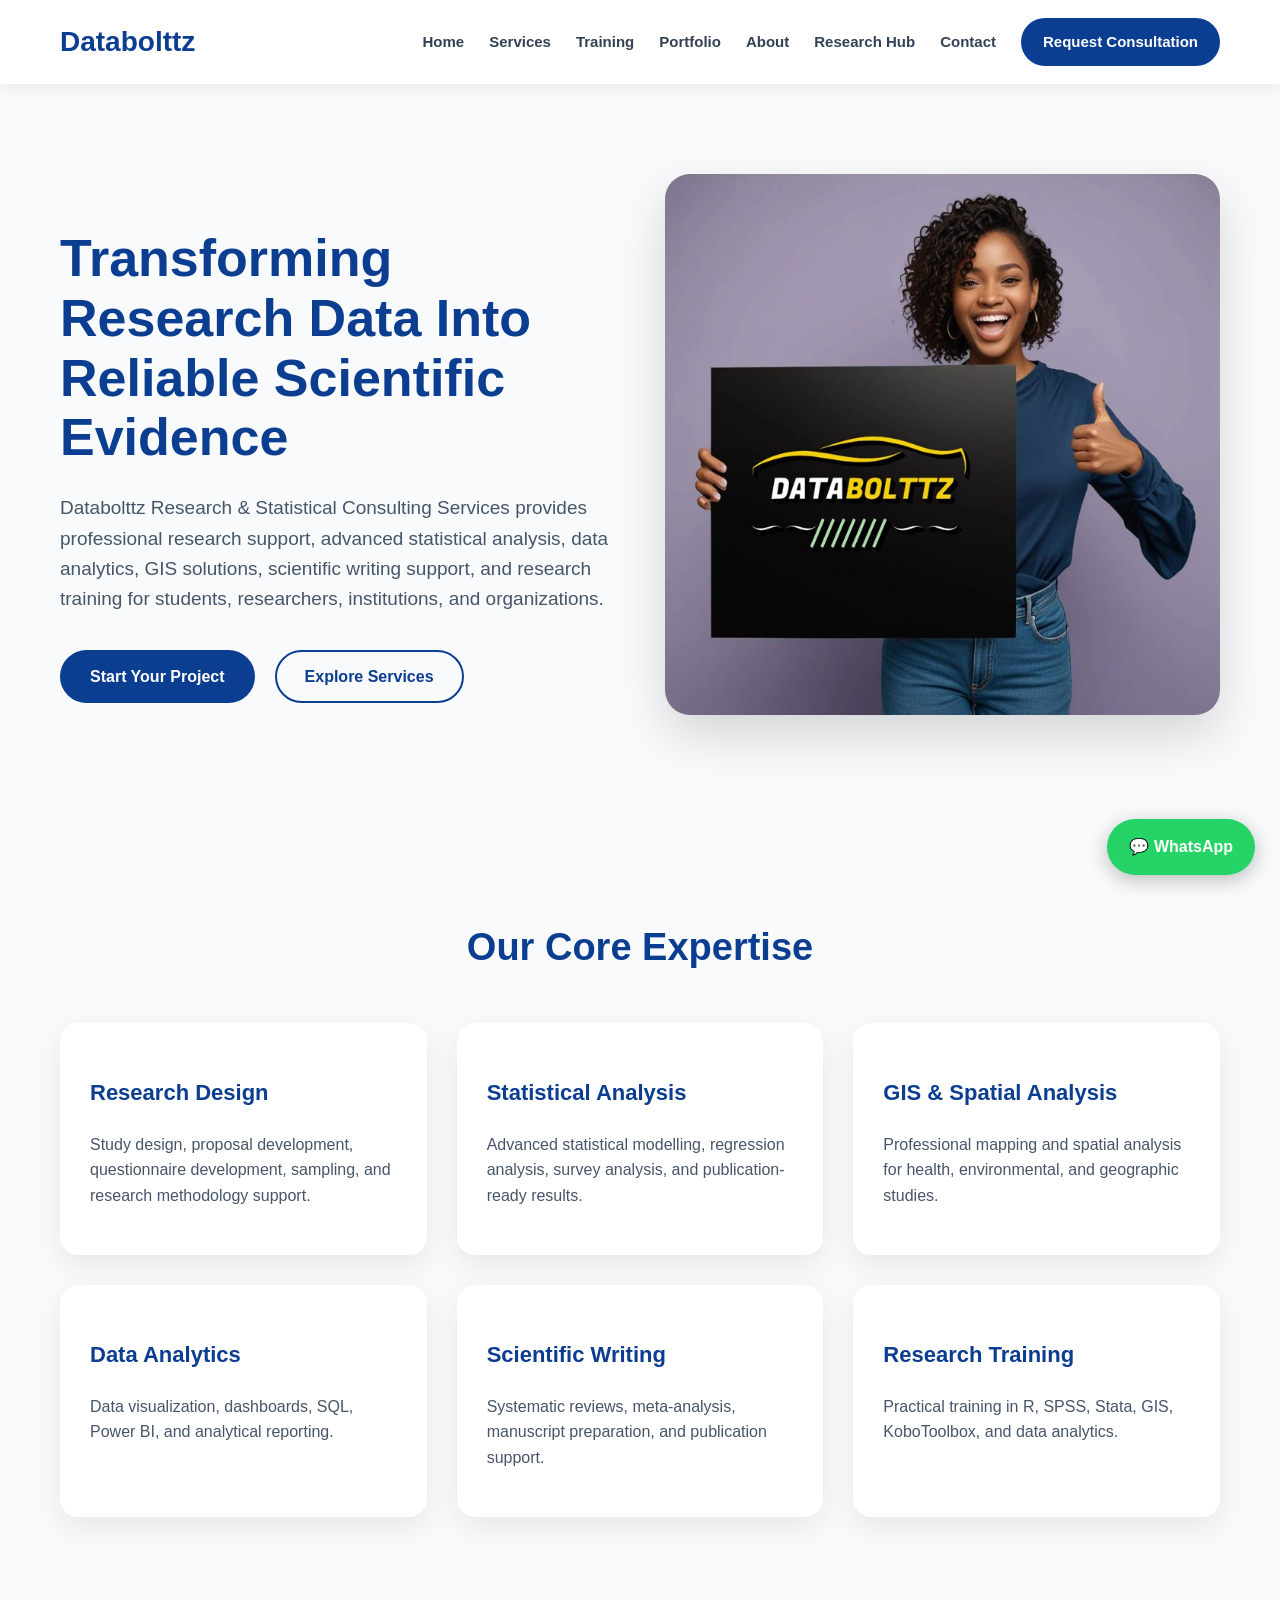
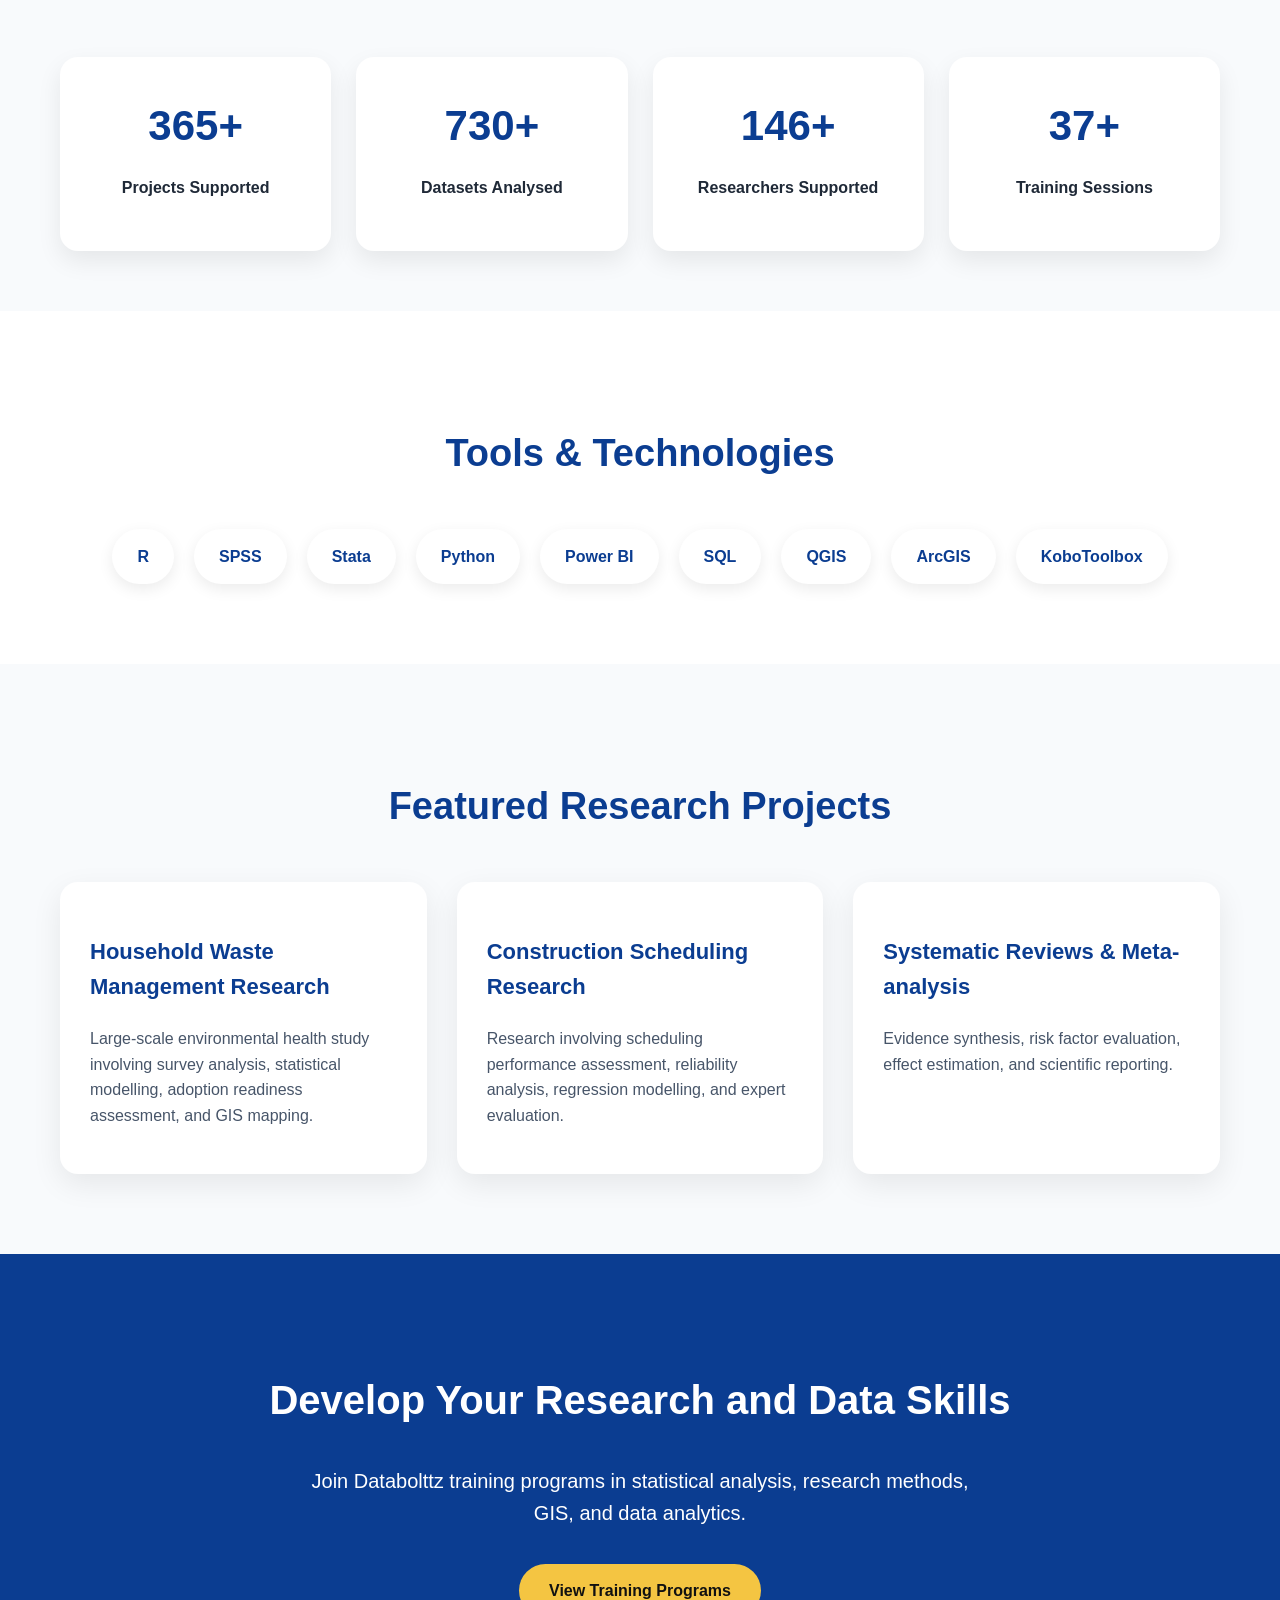
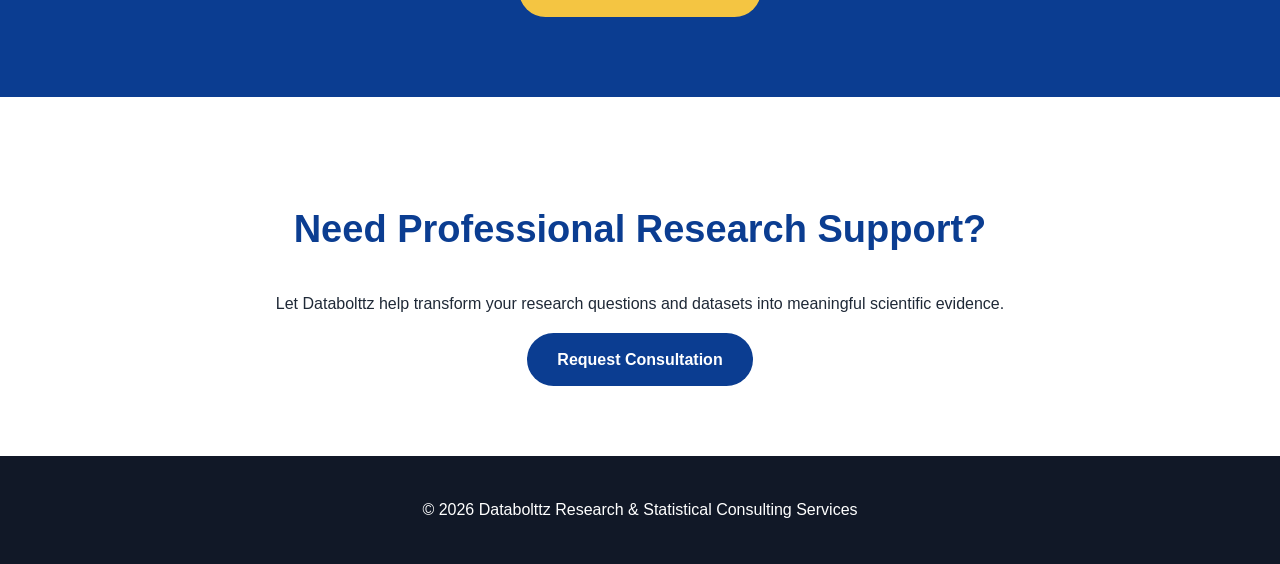
==== commit 15a4afab: "Update index.html" ====
--- a/index.html
+++ b/index.html
@@ -50,6 +50,7 @@
 <a href="training.html">Training</a>
 <a href="portfolio.html">Portfolio</a>
 <a href="about.html">About</a>
+<a href="researchhub.html">Research Hub</a>  
 <a href="contact.html">Contact</a>
 
 <a class="nav-button" href="contact.html">
--- a/style.css
+++ b/style.css
@@ -742,3 +742,38 @@
 
 
 }
+.menu-toggle{
+
+display:none;
+
+font-size:25px;
+
+background:none;
+
+border:none;
+
+}
+
+
+@media(max-width:900px){
+
+.menu-toggle{
+
+display:block;
+
+}
+
+.nav-links{
+
+display:none;
+
+}
+
+
+.nav-links.active{
+
+display:flex;
+
+}
+
+}
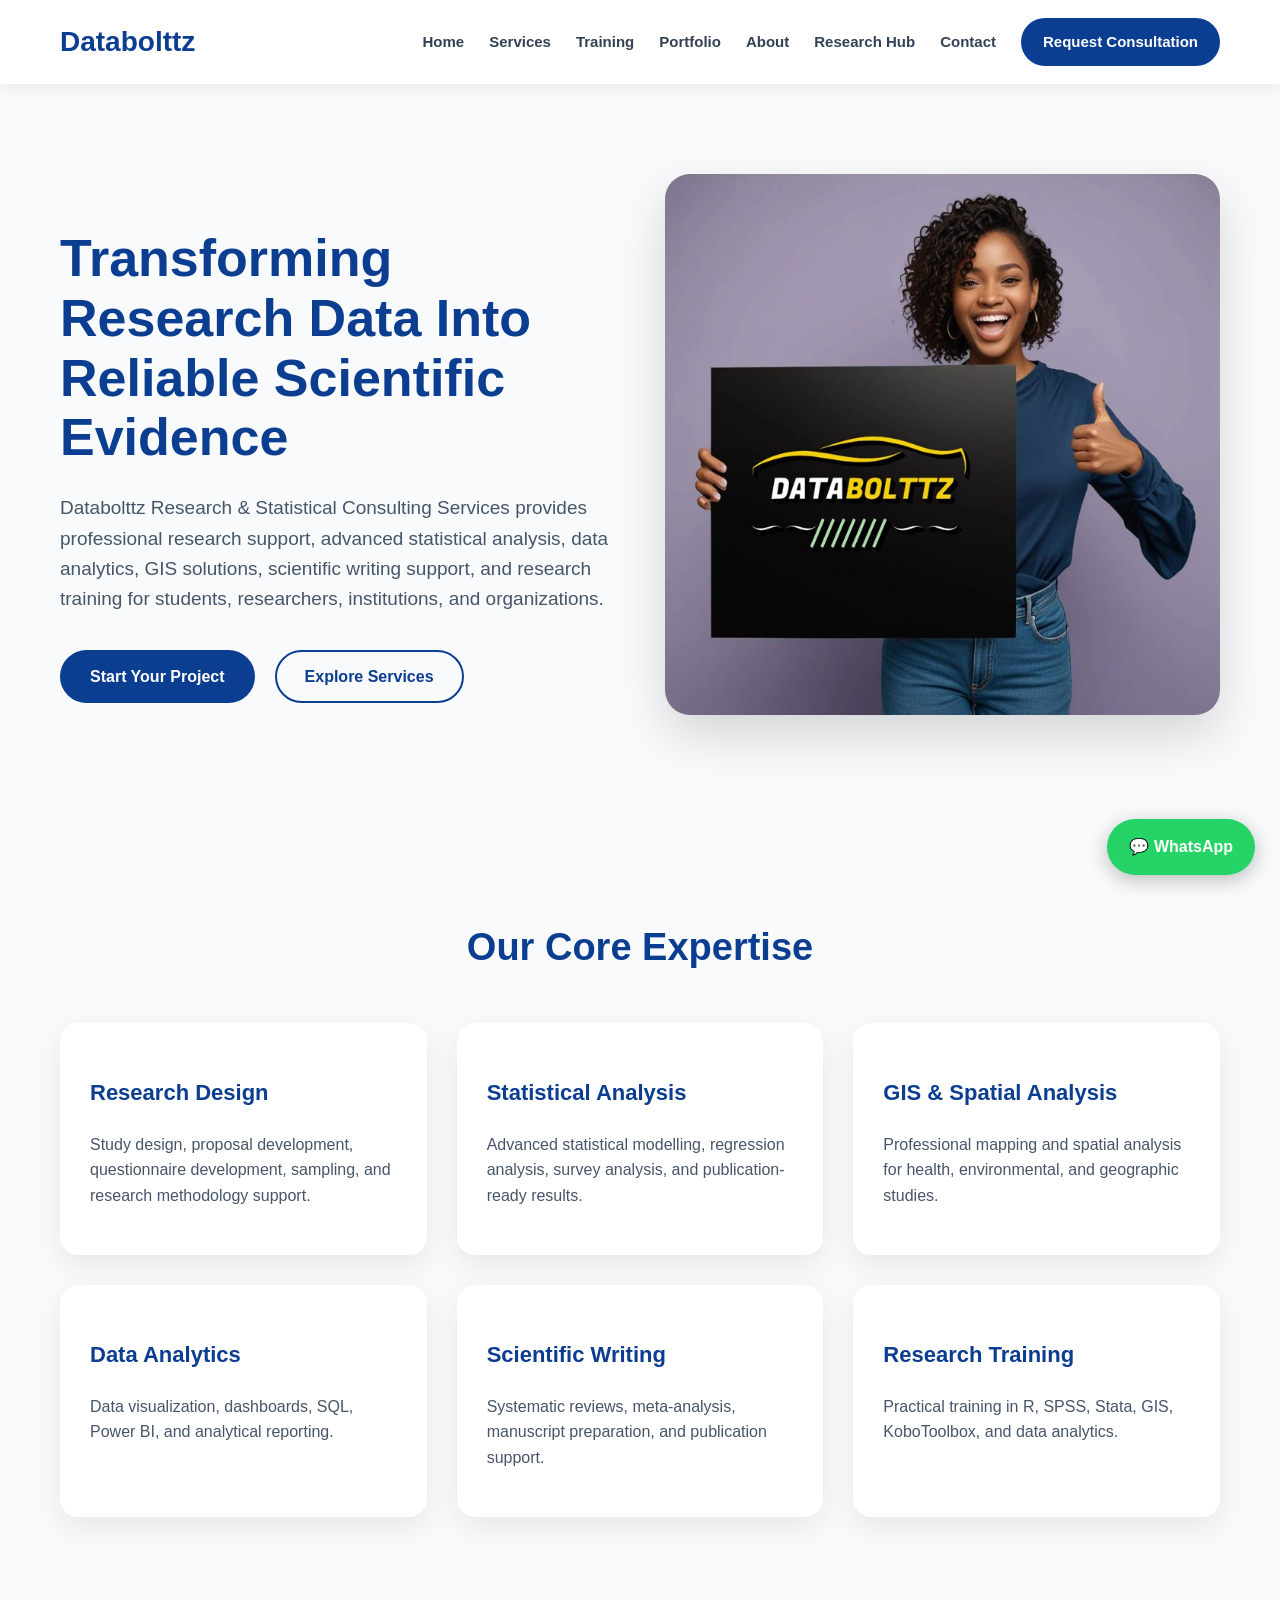
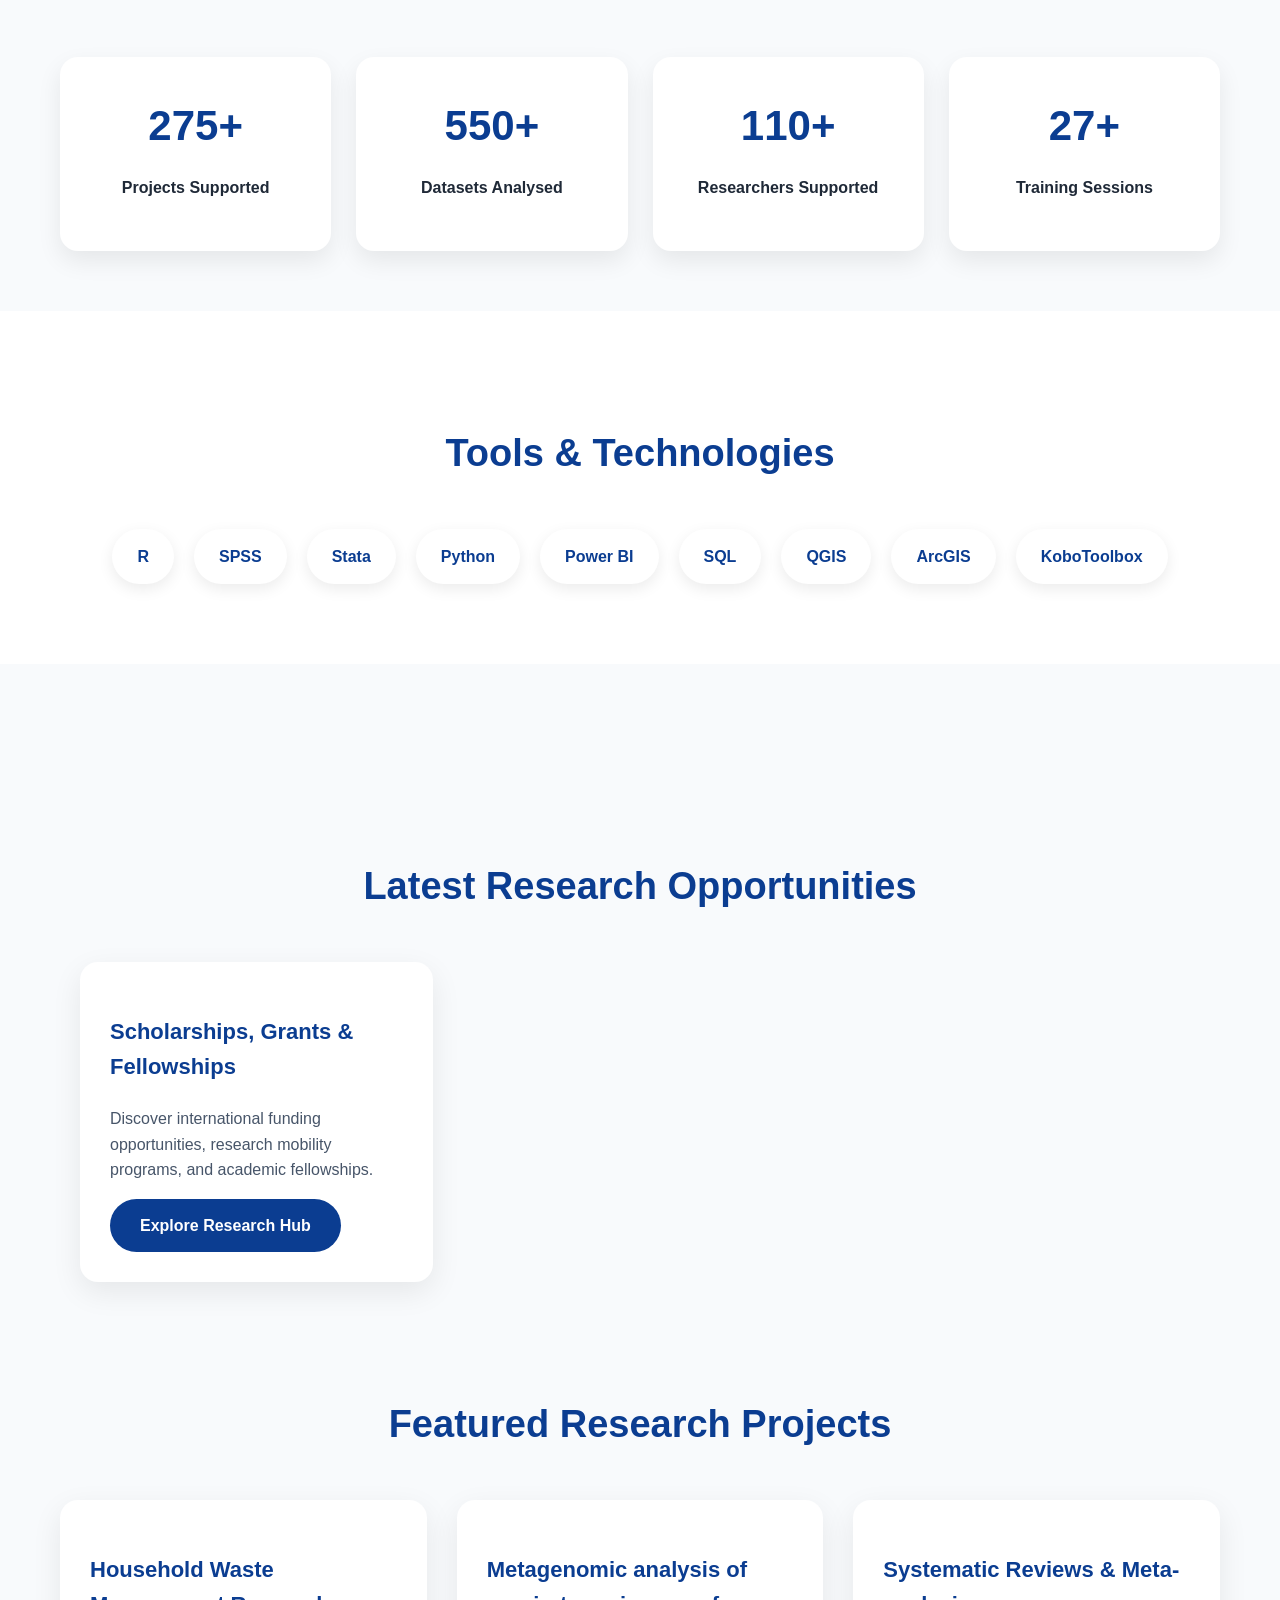
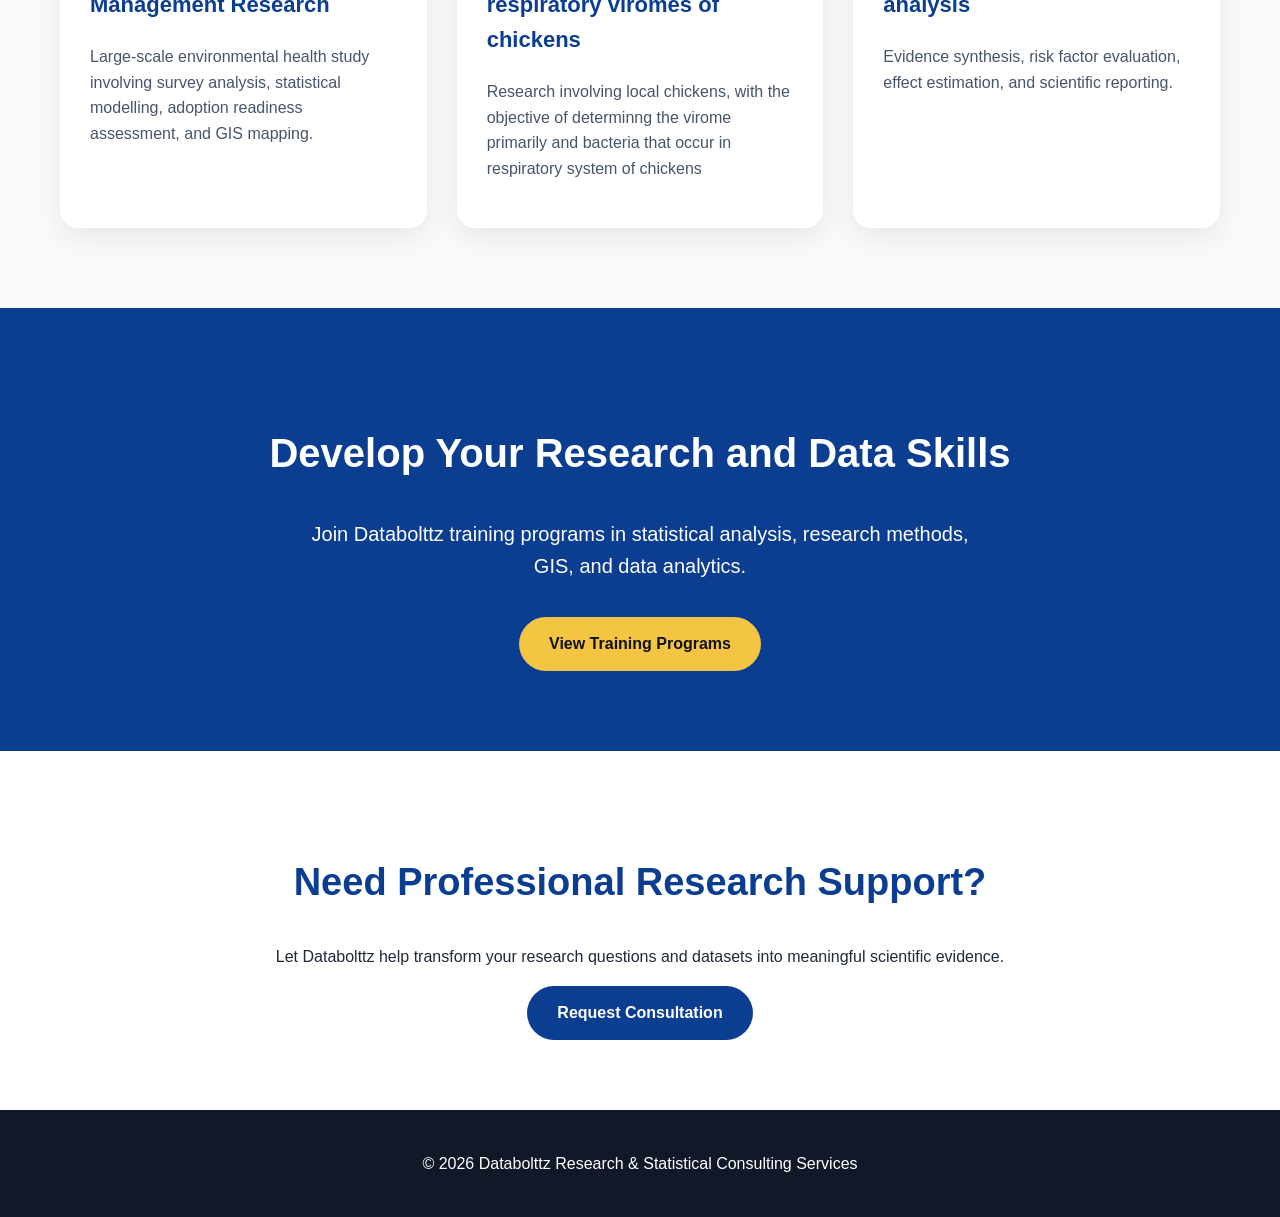
==== commit 180e6602: "Update index.html" ====
--- a/index.html
+++ b/index.html
@@ -336,7 +336,45 @@
 
 <section class="section">
 
-
+<section class="section">
+
+
+<h2>
+Latest Research Opportunities
+</h2>
+
+
+<div class="card-grid">
+
+
+<div class="card">
+
+<h3>
+Scholarships, Grants & Fellowships
+</h3>
+
+<p>
+Discover international funding opportunities,
+research mobility programs, and academic fellowships.
+</p>
+
+
+<a href="researchhub.html"
+class="btn">
+
+Explore Research Hub
+
+</a>
+
+
+</div>
+
+
+
+</div>
+
+
+</section>
 <h2>
 Featured Research Projects
 </h2>
@@ -364,13 +402,11 @@
 <div class="card">
 
 <h3>
-Construction Scheduling Research
-</h3>
-
-<p>
-Research involving scheduling performance assessment,
-reliability analysis, regression modelling,
-and expert evaluation.
+Metagenomic analysis of respiratory viromes of chickens
+</h3>
+
+<p>
+Research involving local chickens, with the objective of determinng the virome primarily and bacteria that occur in respiratory system of chickens
 </p>
 
 </div>
--- a/style.css
+++ b/style.css
@@ -777,3 +777,140 @@
 }
 
 }
+/* =====================================================
+   RESEARCH HUB DESIGN
+===================================================== */
+
+
+.research-category {
+
+    background:white;
+
+    padding:30px;
+
+    margin:30px auto;
+
+    border-radius:18px;
+
+    max-width:1200px;
+
+    box-shadow:
+    0 8px 25px rgba(0,0,0,0.08);
+
+}
+
+
+.research-category h2 {
+
+    color:#0B3D91;
+
+    font-size:32px;
+
+    margin-bottom:25px;
+
+}
+
+
+
+.research-grid {
+
+    display:grid;
+
+    grid-template-columns:
+    repeat(3,1fr);
+
+    gap:25px;
+
+}
+
+
+
+.resource-card {
+
+    background:#ffffff;
+
+    padding:25px;
+
+    border-radius:15px;
+
+    border-left:5px solid #F4C542;
+
+    box-shadow:
+    0 5px 18px rgba(0,0,0,.08);
+
+    transition:.3s;
+
+}
+
+
+
+.resource-card:hover {
+
+    transform:translateY(-6px);
+
+}
+
+
+
+.resource-card h3 {
+
+    color:#0B3D91;
+
+}
+
+
+
+.resource-card a {
+
+    color:#0B3D91;
+
+    font-weight:bold;
+
+}
+
+
+
+.resource-card a:hover {
+
+    color:#F4C542;
+
+}
+
+
+
+/* Opportunity badge */
+
+.badge {
+
+    display:inline-block;
+
+    background:#0B3D91;
+
+    color:white;
+
+    padding:5px 12px;
+
+    border-radius:20px;
+
+    font-size:13px;
+
+    margin-bottom:10px;
+
+}
+
+
+
+
+/* Mobile */
+
+@media(max-width:900px){
+
+
+.research-grid{
+
+    grid-template-columns:1fr;
+
+}
+
+
+}
